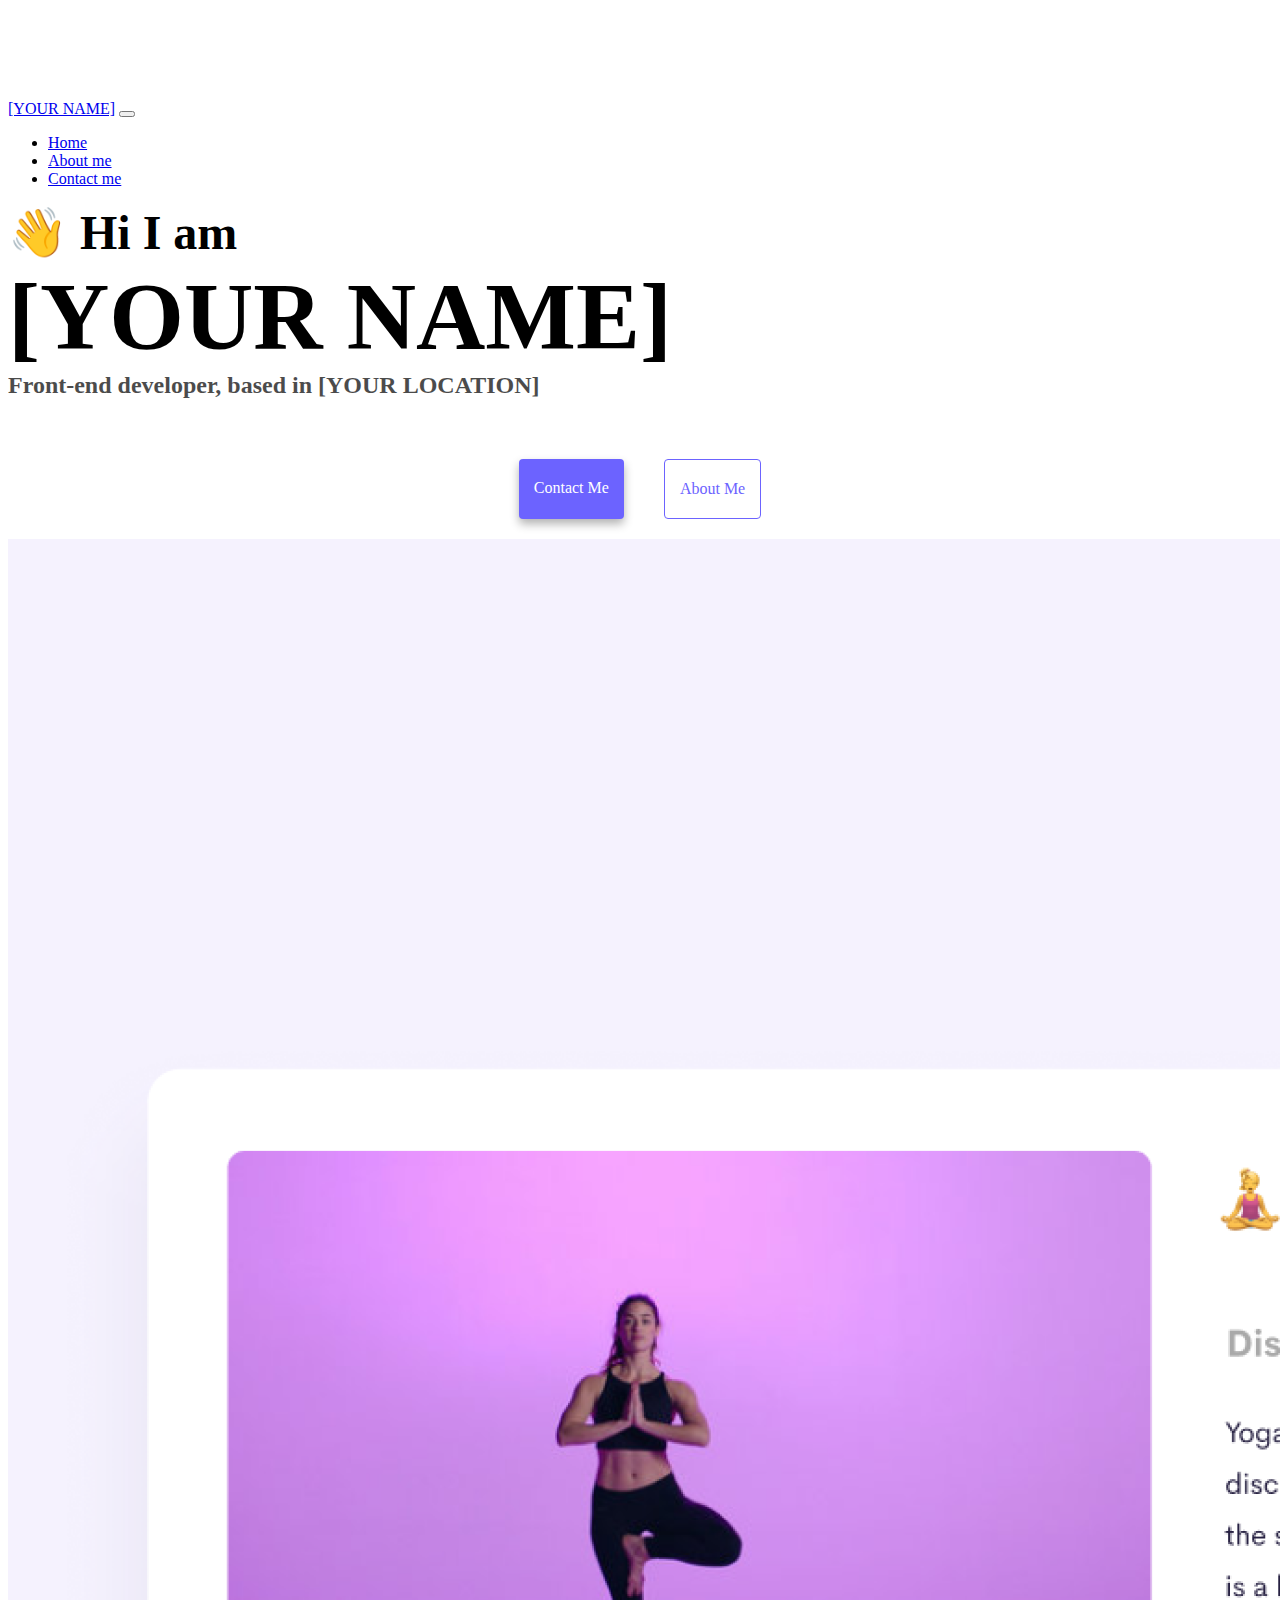
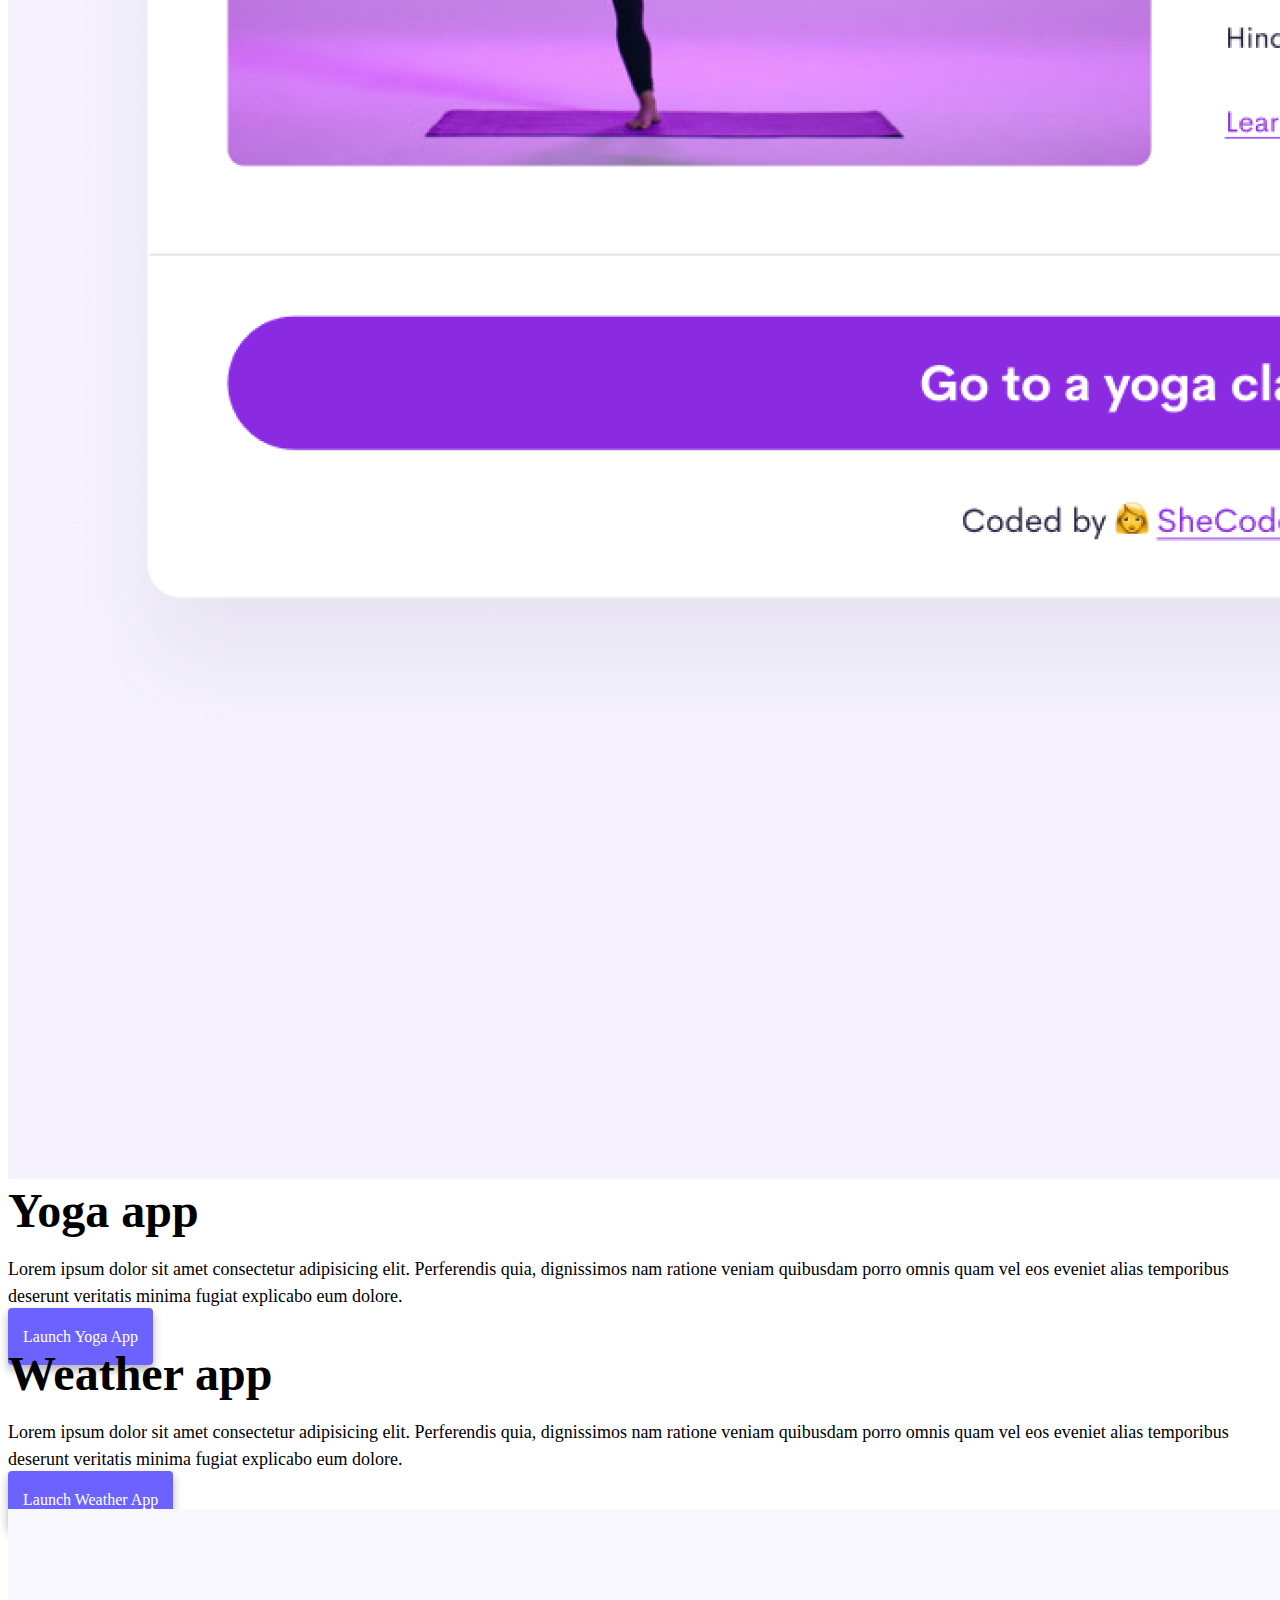
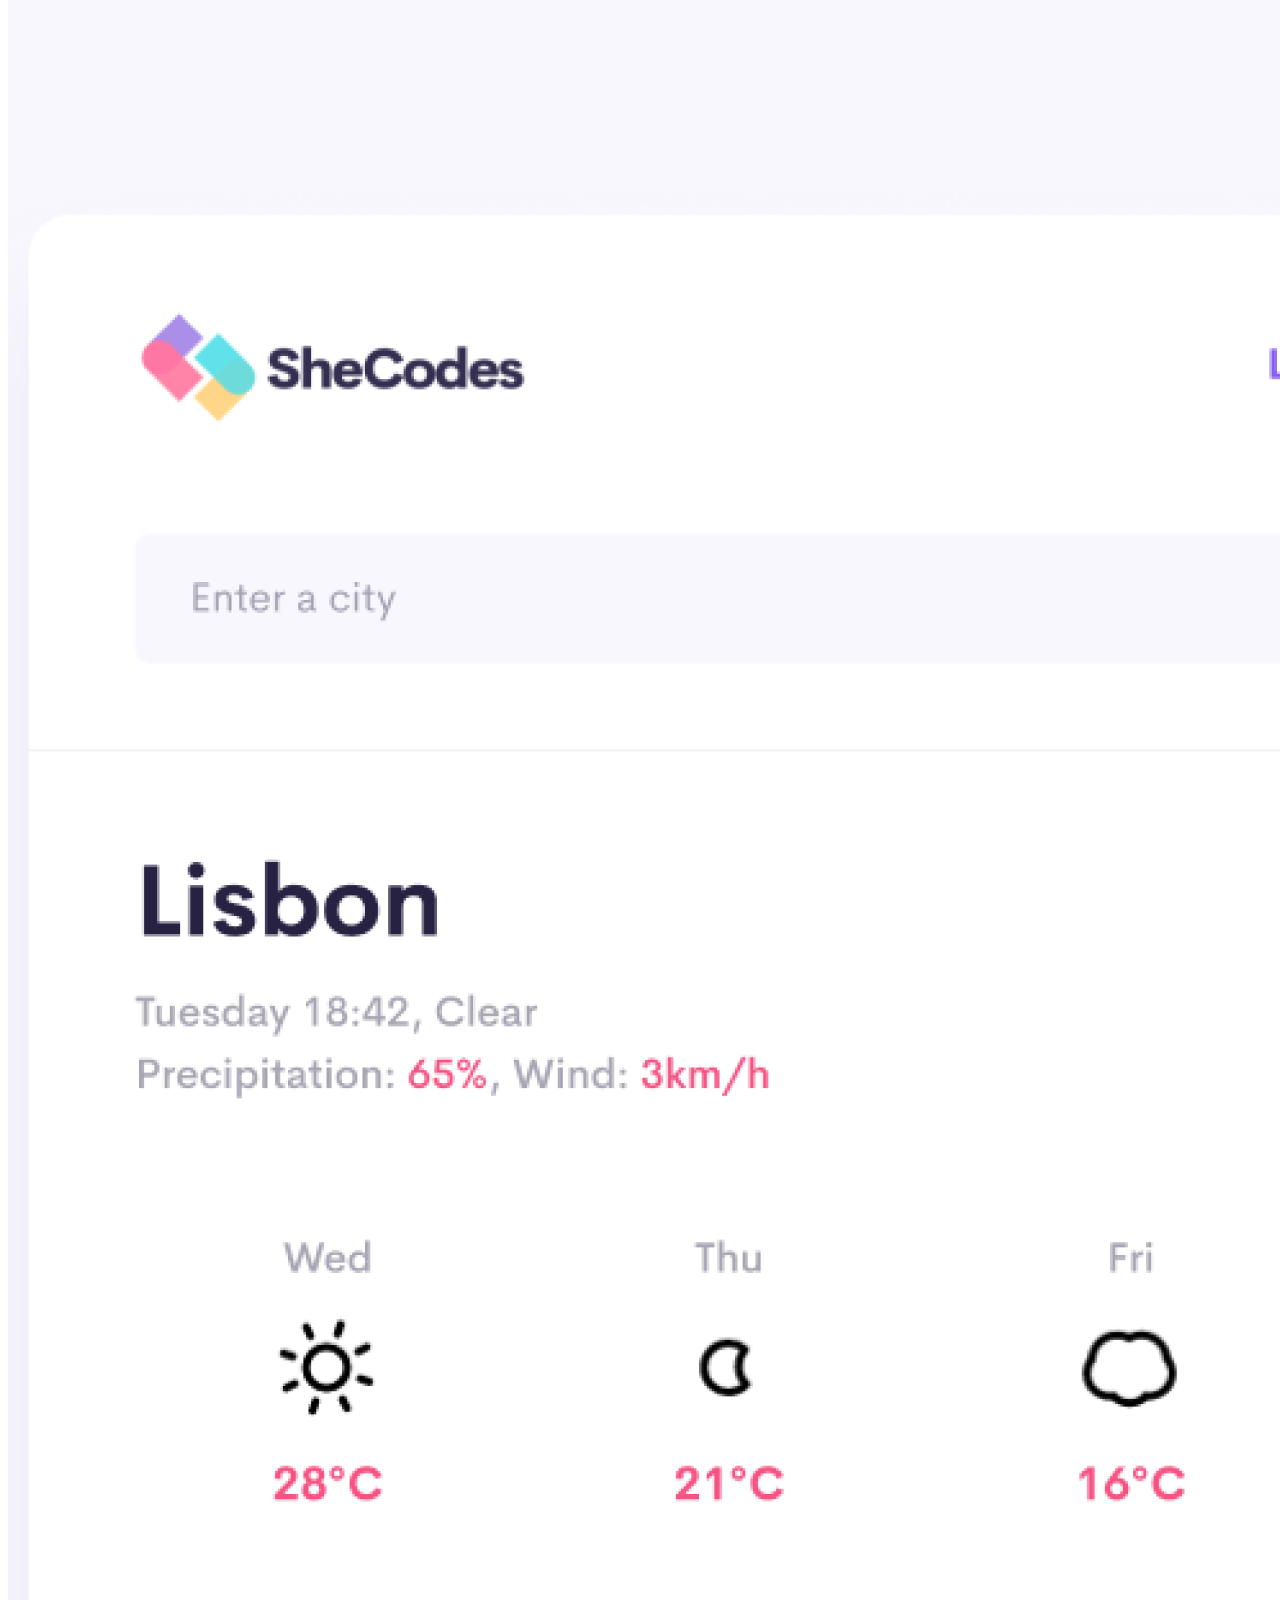
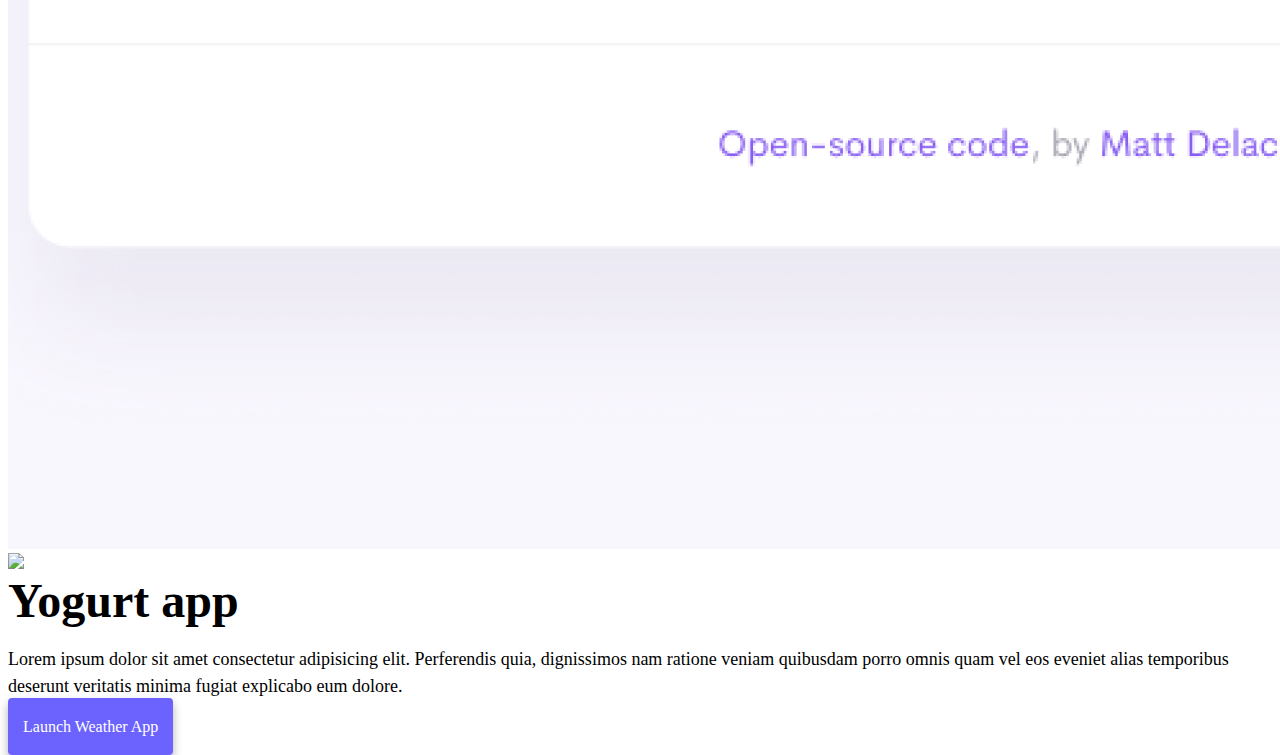
==== index.html @ 01aafa80 "Built base of project in VS Code" ====
<!DOCTYPE html>
<html lang="en">
  <head>
    <meta charset="UTF-8" />
    <meta http-equiv="X-UA-Compatible" content="IE=edge" />
    <meta name="viewport" content="width=device-width, initial-scale=1.0" />
    <title>[YOUR NAME]</title>
    <link
      href="https://cdn.jsdelivr.net/npm/bootstrap@5.0.0-beta2/dist/css/bootstrap.min.css"
      rel="stylesheet"
      integrity="sha384-BmbxuPwQa2lc/FVzBcNJ7UAyJxM6wuqIj61tLrc4wSX0szH/Ev+nYRRuWlolflfl"
      crossorigin="anonymous"
    />
    <script
      src="https://cdn.jsdelivr.net/npm/bootstrap@5.0.0-beta2/dist/js/bootstrap.bundle.min.js"
      integrity="sha384-b5kHyXgcpbZJO/tY9Ul7kGkf1S0CWuKcCD38l8YkeH8z8QjE0GmW1gYU5S9FOnJ0"
      crossorigin="anonymous"
    ></script>
    <link rel="stylesheet" href="style.css" />
  </head>
  <body>
    <nav class="navbar navbar-expand-lg navbar-light bg-light fixed-top">
      <div class="container">
        <a class="navbar-brand" href="index.html">[YOUR NAME]</a>
        <button
          class="navbar-toggler"
          type="button"
          data-bs-toggle="collapse"
          data-bs-target="#navbarNav"
          aria-controls="navbarNav"
          aria-expanded="false"
          aria-label="Toggle navigation"
        >
          <span class="navbar-toggler-icon"></span>
        </button>
        <div class="collapse navbar-collapse" id="navbarNav">
          <ul class="navbar-nav">
            <li class="nav-item">
              <a class="nav-link active" aria-current="page" href="index.html"
                >Home</a
              >
            </li>
            <li class="nav-item">
              <a class="nav-link" href="about.html">About me</a>
            </li>
            <li class="nav-item">
              <a class="nav-link" href="about.html#contact">Contact me</a>
            </li>
          </ul>
        </div>
      </div>
    </nav>
    <h2 class="text-center">👋 Hi I am</h2>
    <h1 class="text-center">[YOUR NAME]</h1>
    <h3 class="text-center">Front-end developer, based in [YOUR LOCATION]</h3>
    <div class="navigation-links mb-5">
      <a href="about.html#contact" class="primary-link">Contact me</a>
      <a href="about.html" class="secondary-link">About me</a>
    </div>
    <div class="container">
      <div class="row">
        <div class="col-6">
          <img src="images/yoga.png" class="img-fluid rounded" />
        </div>
        <div class="col-6">
          <h2 class="mb-3">Yoga app</h2>
          <p>
            Lorem ipsum dolor sit amet consectetur adipisicing elit. Perferendis
            quia, dignissimos nam ratione veniam quibusdam porro omnis quam vel
            eos eveniet alias temporibus deserunt veritatis minima fugiat
            explicabo eum dolore.
          </p>
          <div class="mt-5">
            <a href="#" class="primary-link">Launch Yoga App</a>
          </div>
        </div>
      </div>
      <div class="row mt-5">
        <div class="col-6">
          <h2 class="mb-3">Weather app</h2>
          <p>
            Lorem ipsum dolor sit amet consectetur adipisicing elit. Perferendis
            quia, dignissimos nam ratione veniam quibusdam porro omnis quam vel
            eos eveniet alias temporibus deserunt veritatis minima fugiat
            explicabo eum dolore.
          </p>
          <div class="mt-5">
            <a href="#" class="primary-link">Launch Weather App</a>
          </div>
        </div>
        <div class="col-6">
          <img src="images/weather.png" class="img-fluid rounded" />
        </div>
      </div>
      <div class="row mt-5">
        <div class="col-6">
          <img src="images/yogurt.png" class="img-fluid rounded" />
        </div>
        <div class="col-6">
          <h2 class="mb-3">Yogurt app</h2>
          <p>
            Lorem ipsum dolor sit amet consectetur adipisicing elit. Perferendis
            quia, dignissimos nam ratione veniam quibusdam porro omnis quam vel
            eos eveniet alias temporibus deserunt veritatis minima fugiat
            explicabo eum dolore.
          </p>
          <div class="mt-5">
            <a href="#" class="primary-link">Launch Weather App</a>
          </div>
        </div>
      </div>
    </div>
  </body>
</html>
---- style.css ----
:root {
  --primary-color: #6c63ff;
  --secondary-color: #f5f2fe;
  --box-shadow: 0 5px 10px rgba(0, 0, 0, 0.3);
}

body {
  margin-top: 100px;
}

h1,
h2,
h3 {
  margin: 0;
}

h1 {
  font-size: 96px;
}

h2 {
  font-size: 48px;
}

h3 {
  font-size: 24px;
  opacity: 0.7;
}

p {
  font-size: 18px;
  line-height: 1.5;
}

.navigation-links {
  display: flex;
  margin-top: 40px;
  justify-content: center;
}

.navigation-links a {
  margin: 20px;
}

.primary-link {
  border-radius: 4px;
  padding: 20px 15px;
  text-decoration: none;
  text-transform: capitalize;
  background: var(--primary-color);
  box-shadow: var(--box-shadow);
  color: white;
}

.secondary-link {
  border-radius: 4px;
  padding: 20px 15px;
  text-decoration: none;
  text-transform: capitalize;
  color: var(--primary-color);
  border: 1px solid var(--primary-color);
}

.homepage-link {
  color: var(--primary-color);
  text-align: center;
  display: block;
}

.about-paragraphs {
  margin: 30px 0;
}

.about-paragraphs p {
  margin: 10px;
}

.email-link {
  display: flex;
  justify-content: center;
  color: var(--primary-color);
  font-size: 28px;
  text-decoration: none;
}

.email-link:hover {
  text-decoration: underline;
}
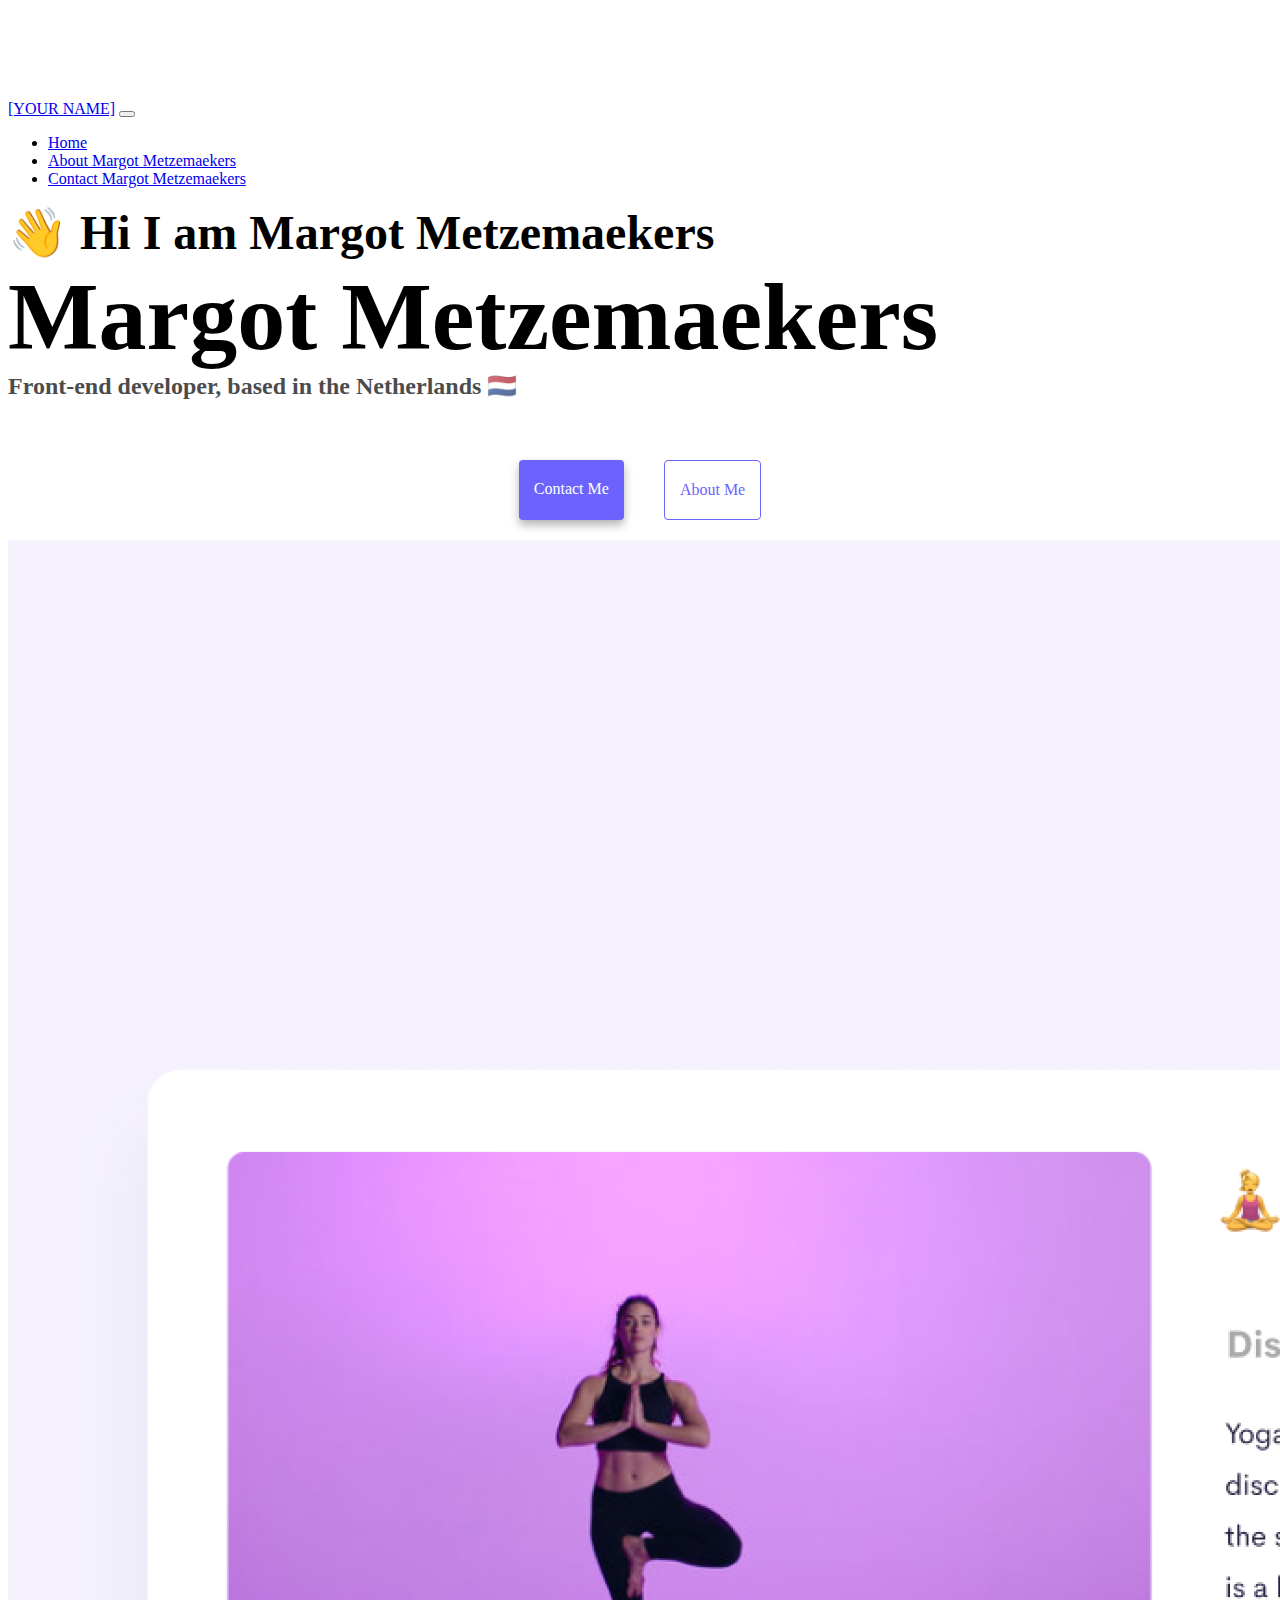
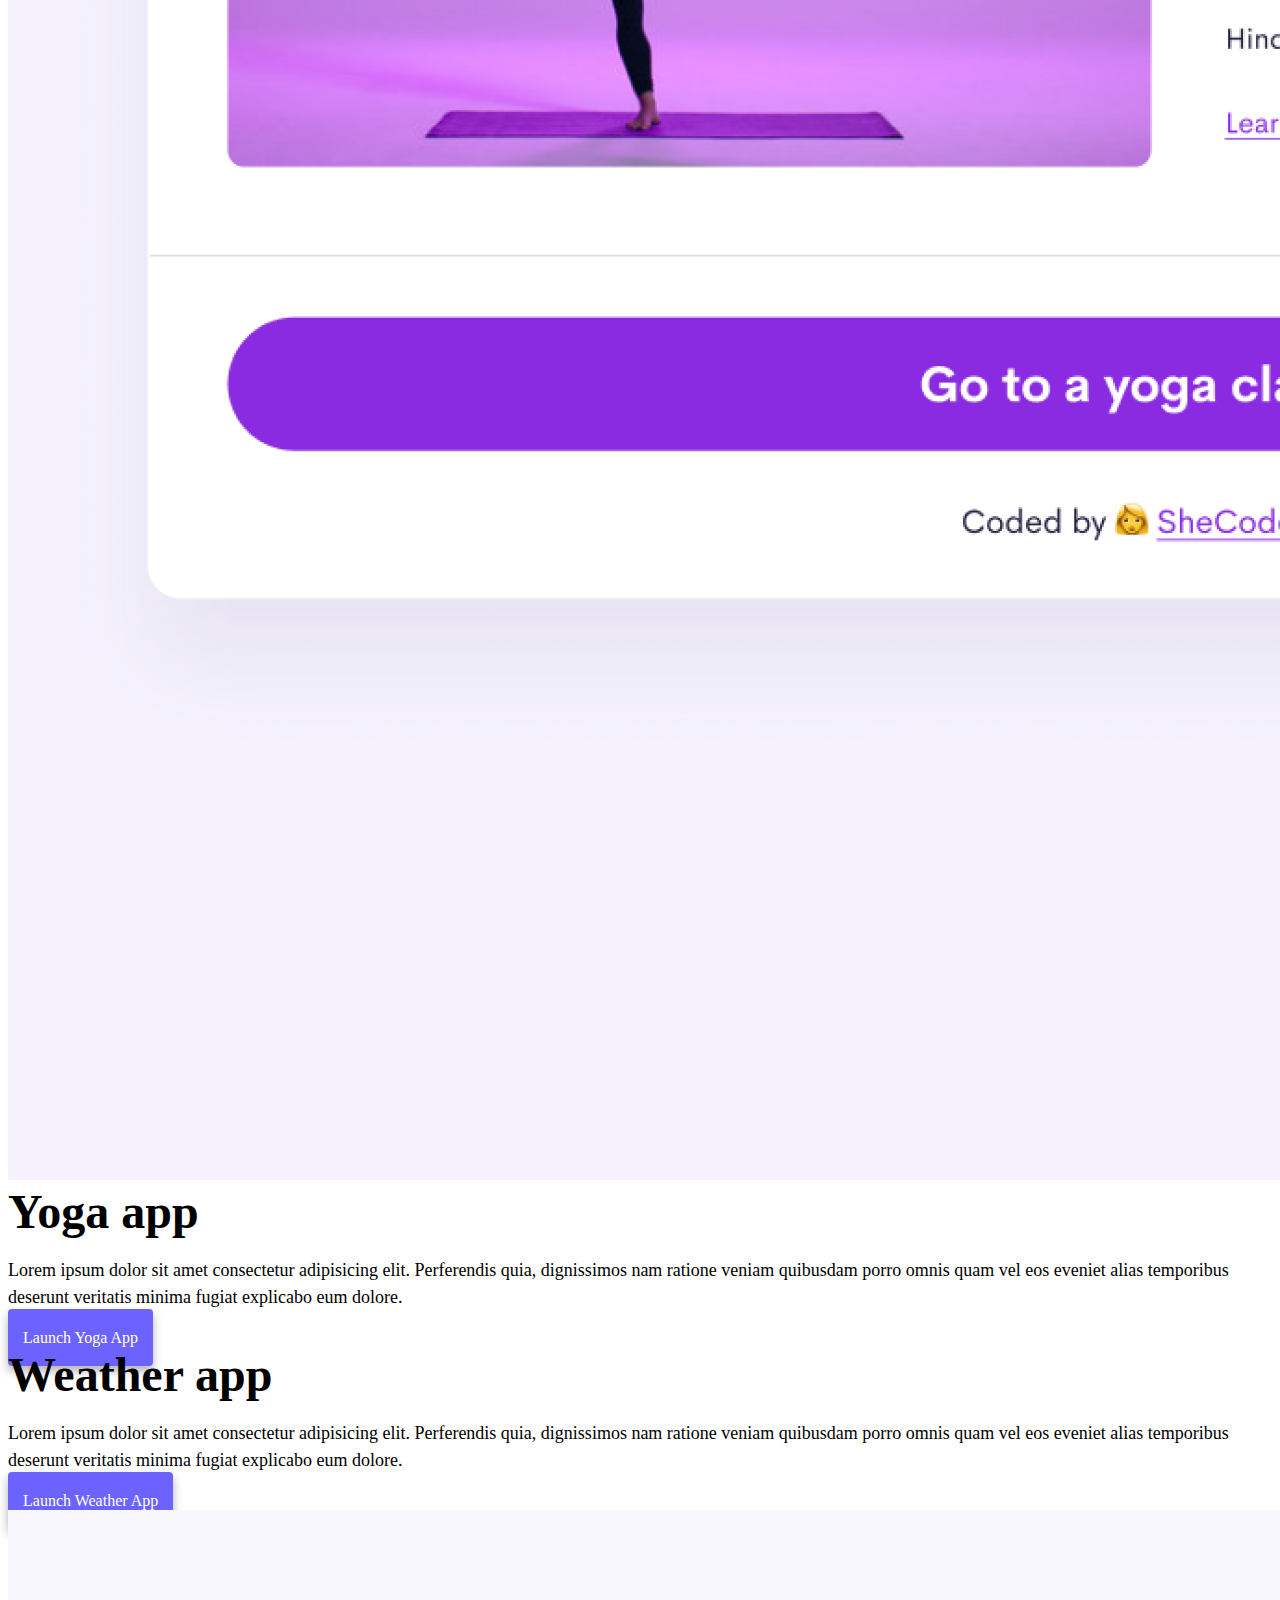
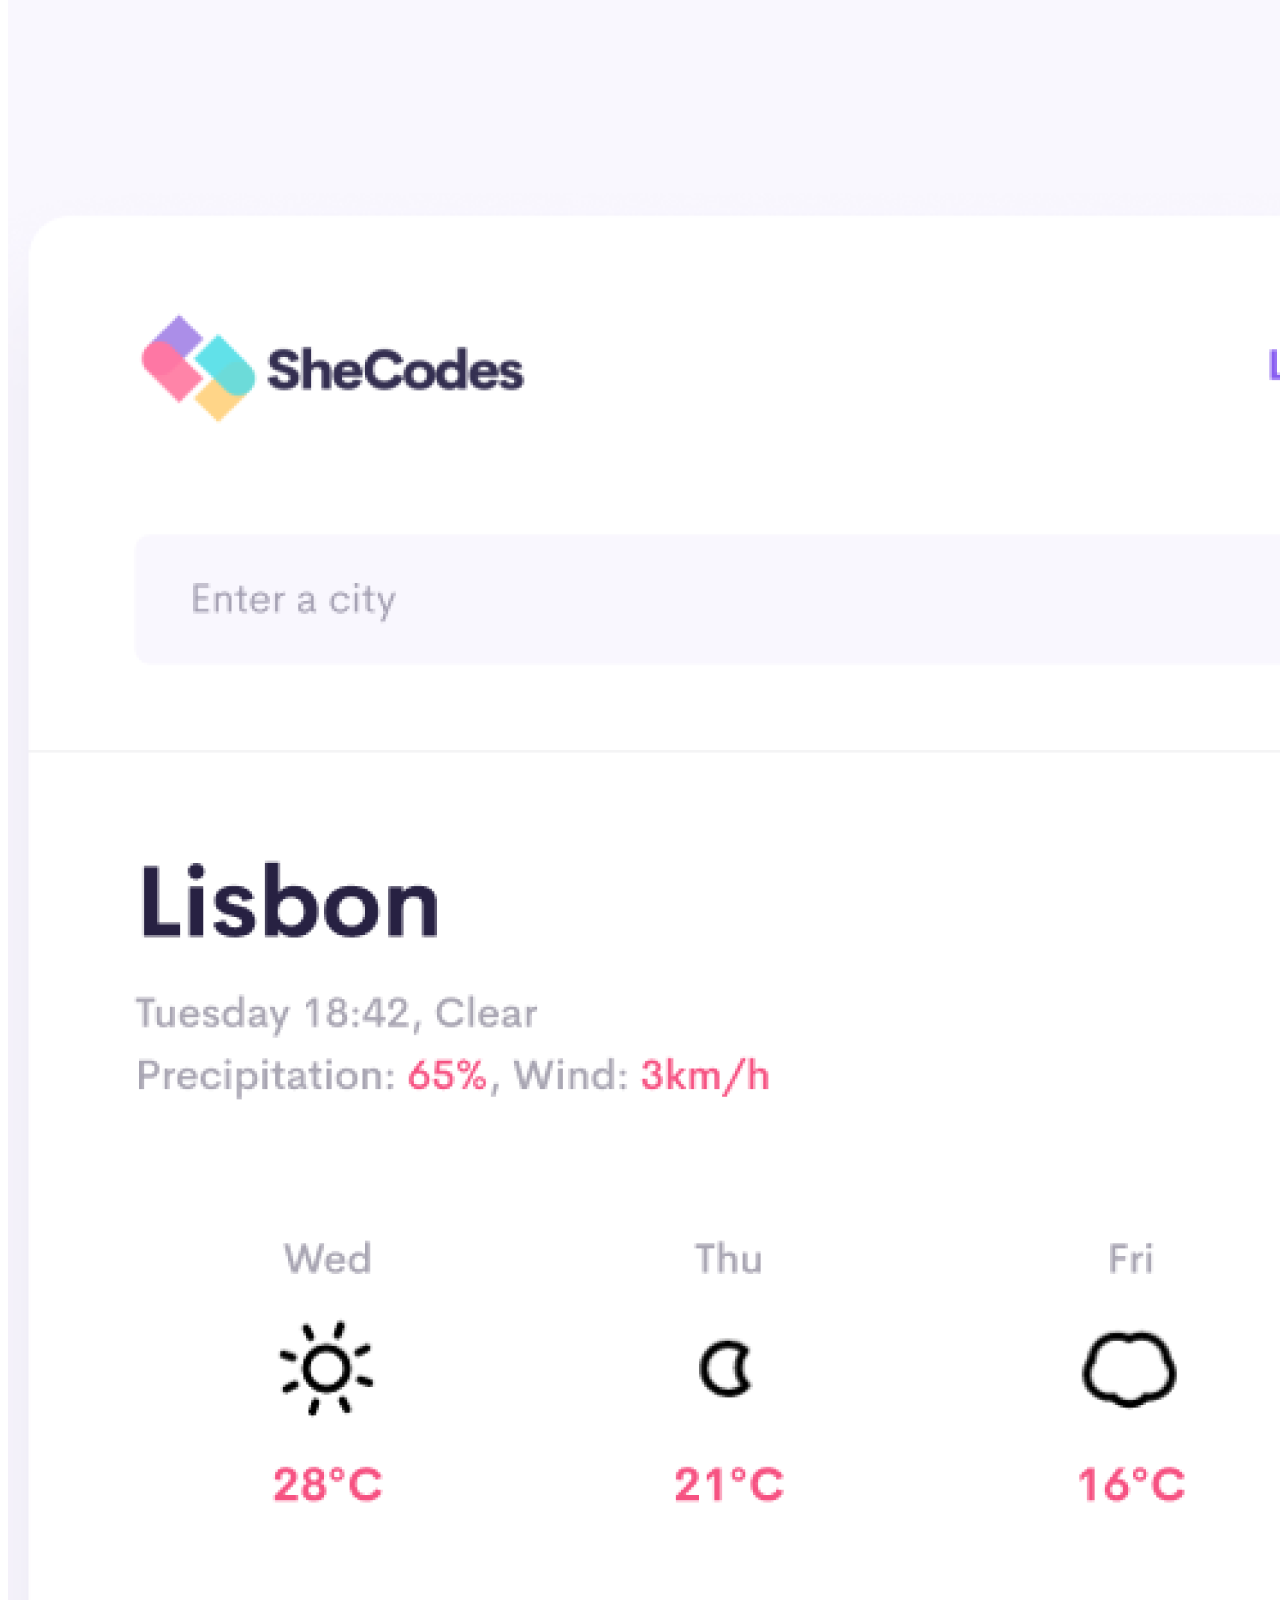
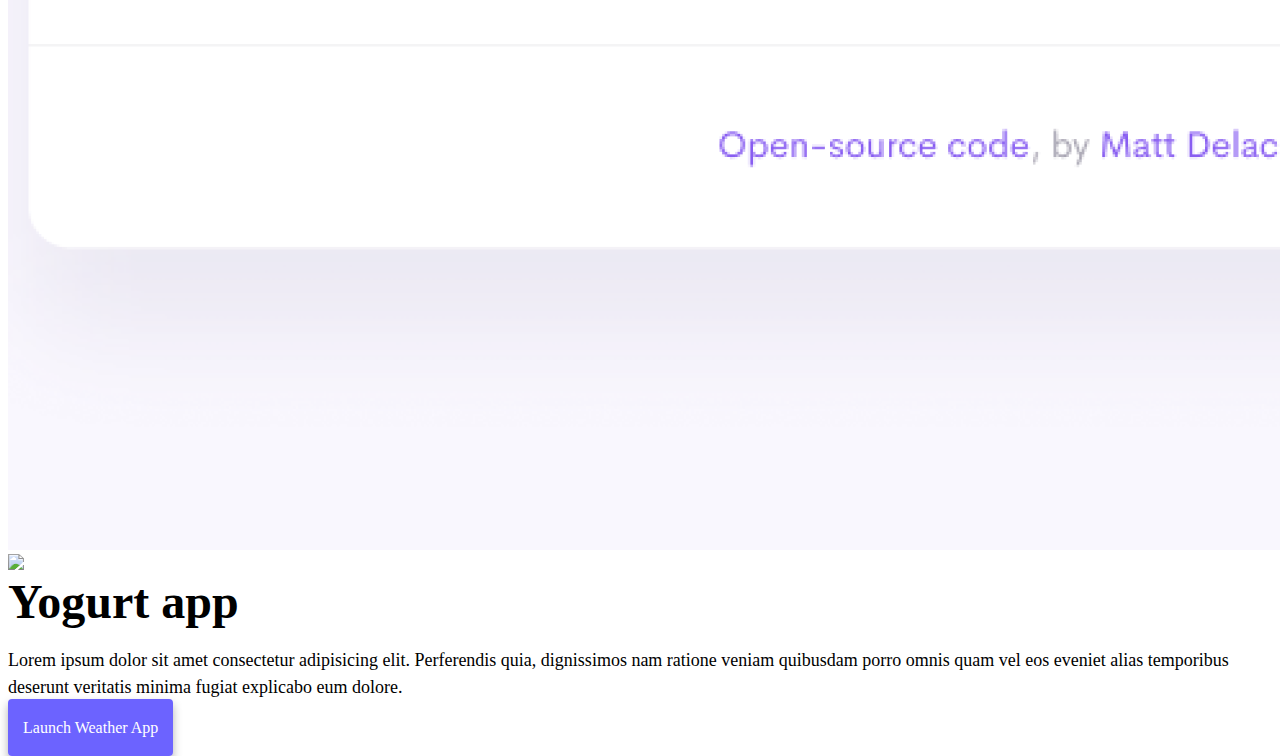
==== commit 838752a6: "Added name" ====
--- a/index.html
+++ b/index.html
@@ -41,18 +41,24 @@
               >
             </li>
             <li class="nav-item">
-              <a class="nav-link" href="about.html">About me</a>
+              <a class="nav-link" href="/about.html"
+                >About Margot Metzemaekers</a
+              >
             </li>
             <li class="nav-item">
-              <a class="nav-link" href="about.html#contact">Contact me</a>
+              <a class="nav-link" href="/about.html#contact"
+                >Contact Margot Metzemaekers</a
+              >
             </li>
           </ul>
         </div>
       </div>
     </nav>
-    <h2 class="text-center">👋 Hi I am</h2>
-    <h1 class="text-center">[YOUR NAME]</h1>
-    <h3 class="text-center">Front-end developer, based in [YOUR LOCATION]</h3>
+    <h2 class="text-center">👋 Hi I am Margot Metzemaekers</h2>
+    <h1 class="text-center">Margot Metzemaekers</h1>
+    <h3 class="text-center">
+      Front-end developer, based in the Netherlands 🇳🇱
+    </h3>
     <div class="navigation-links mb-5">
       <a href="about.html#contact" class="primary-link">Contact me</a>
       <a href="about.html" class="secondary-link">About me</a>
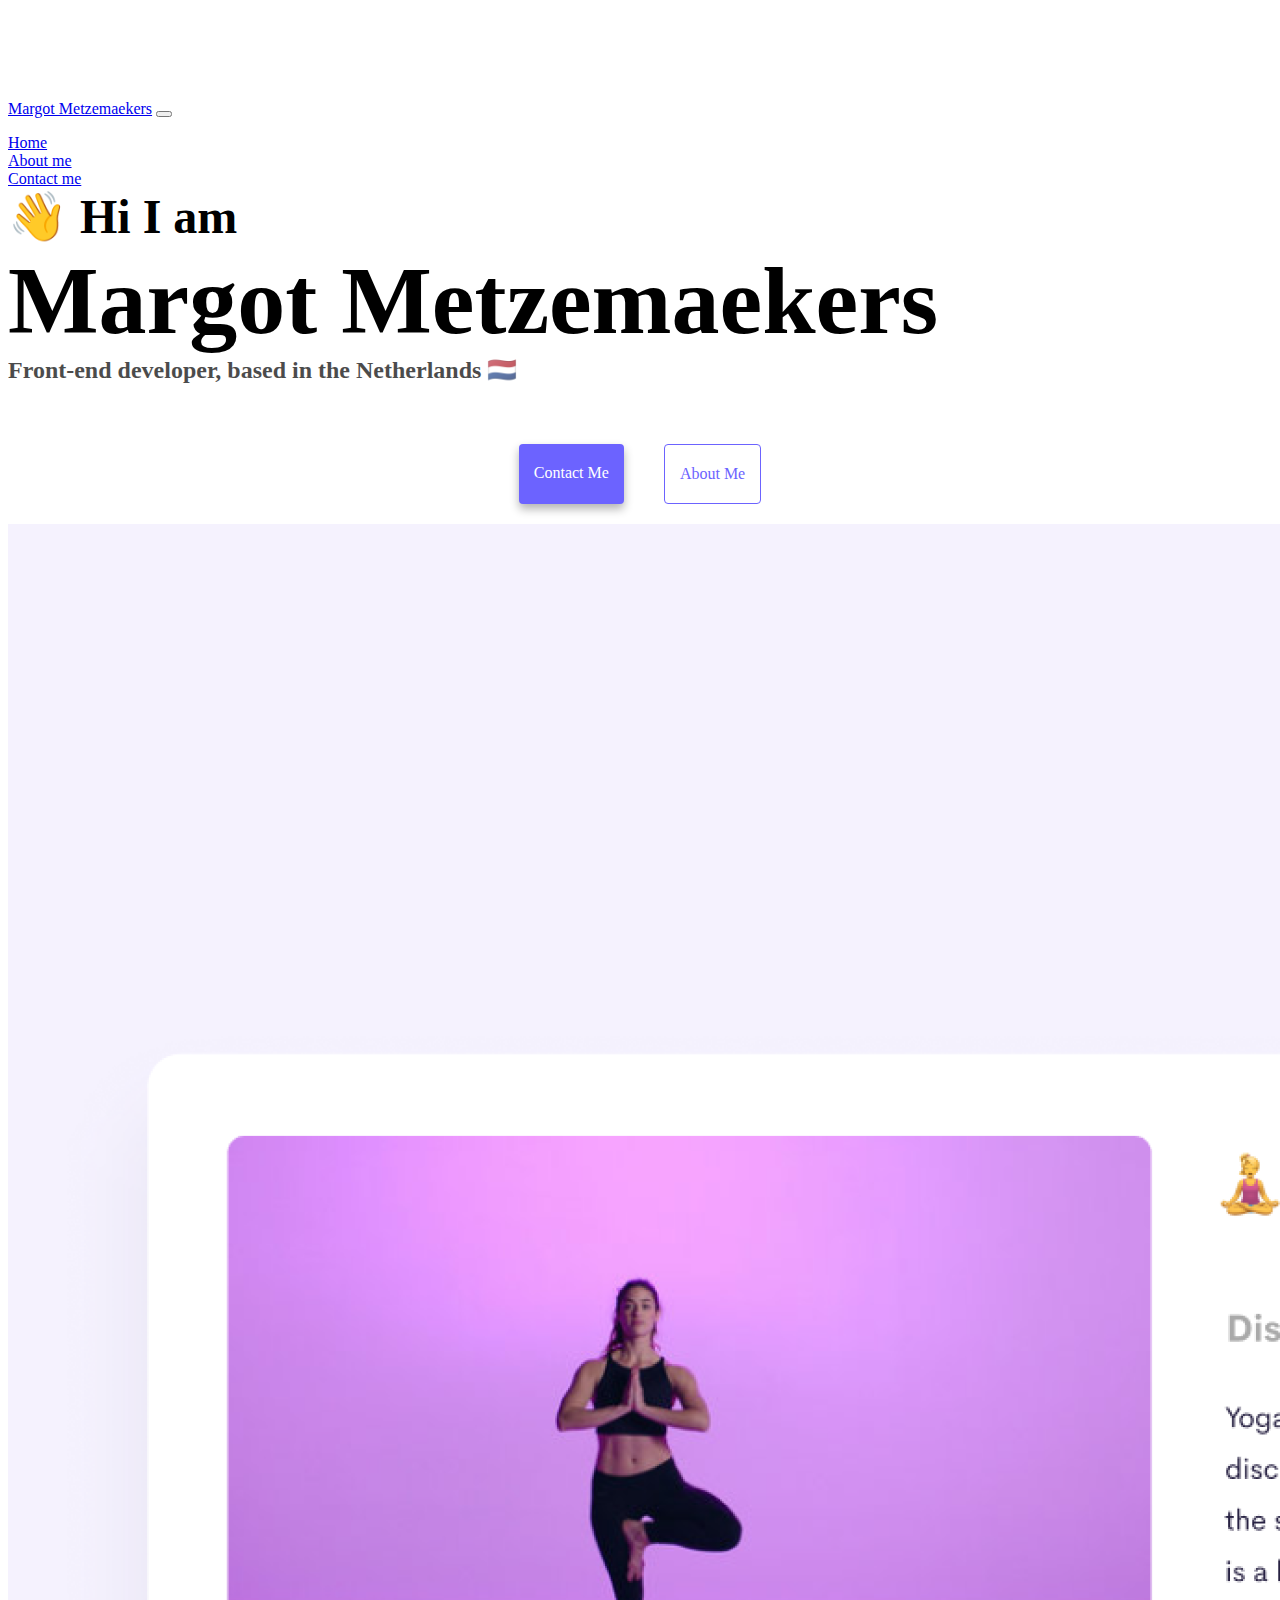
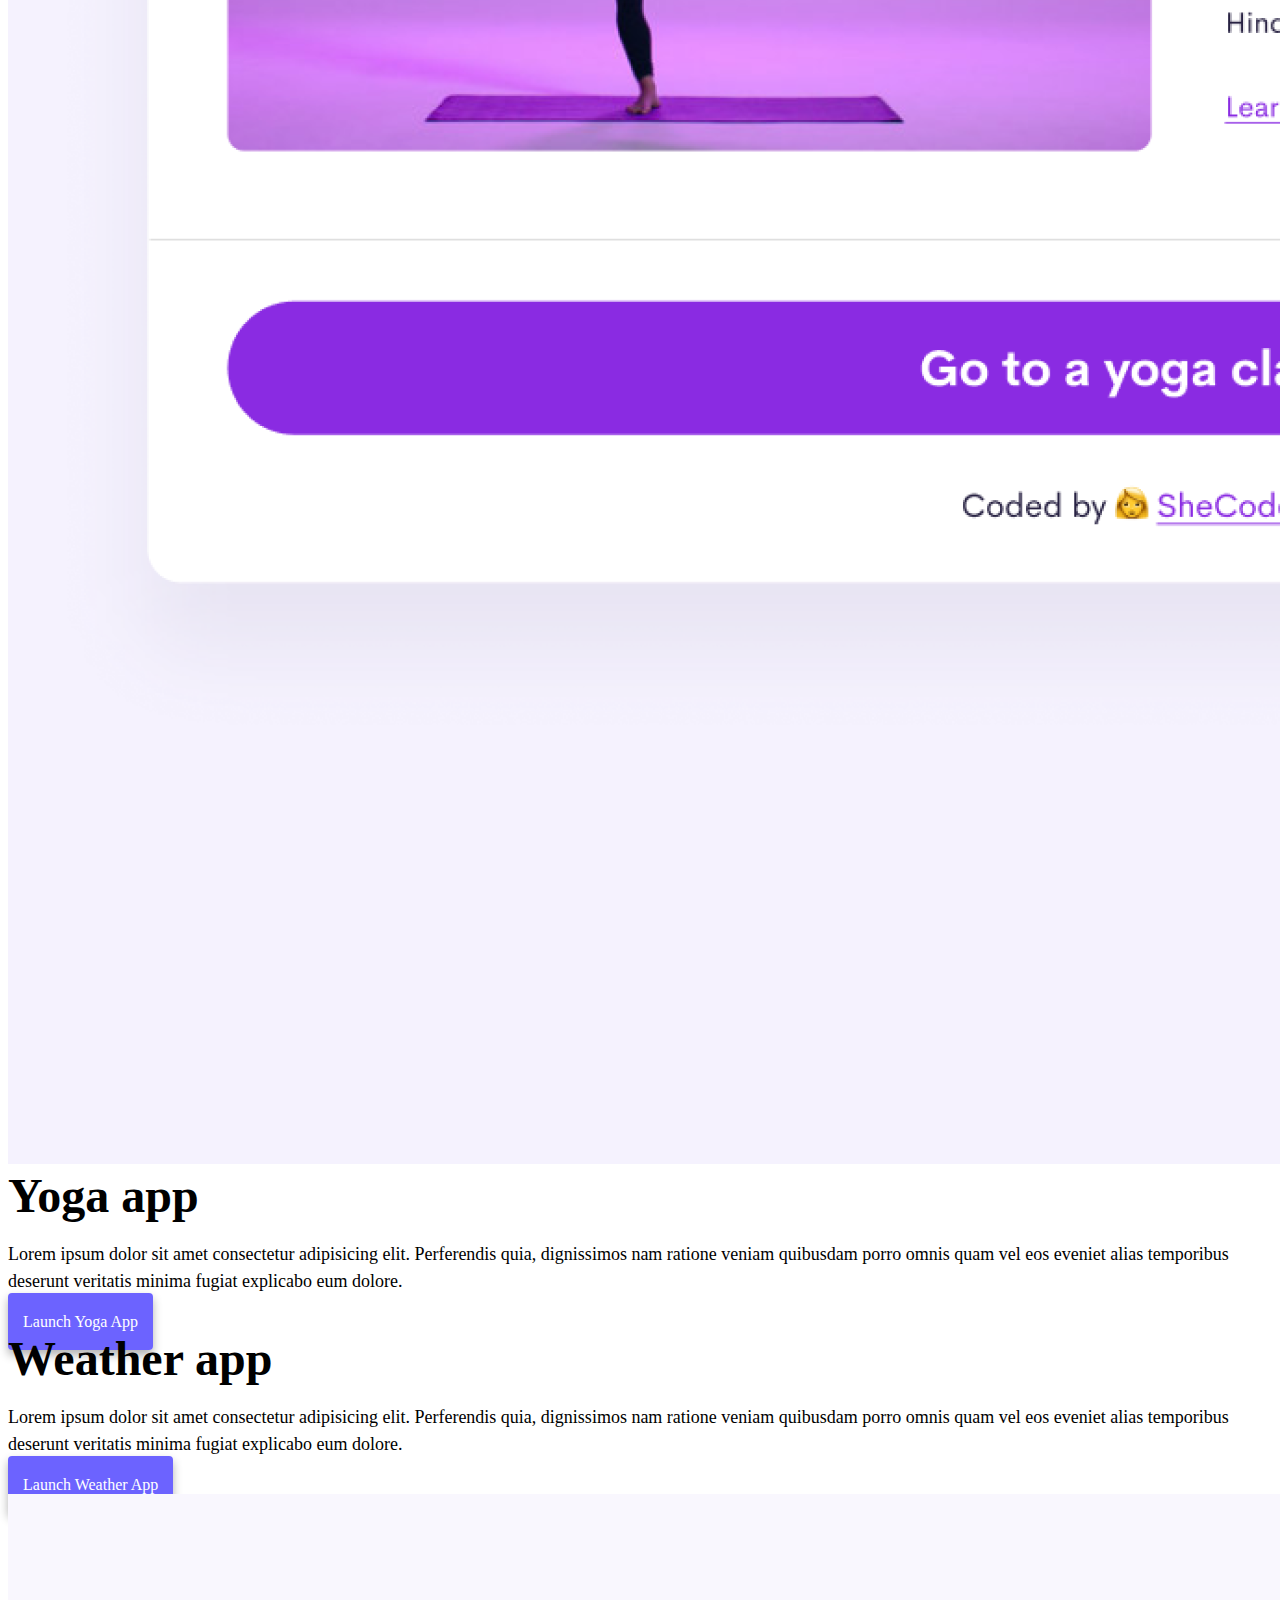
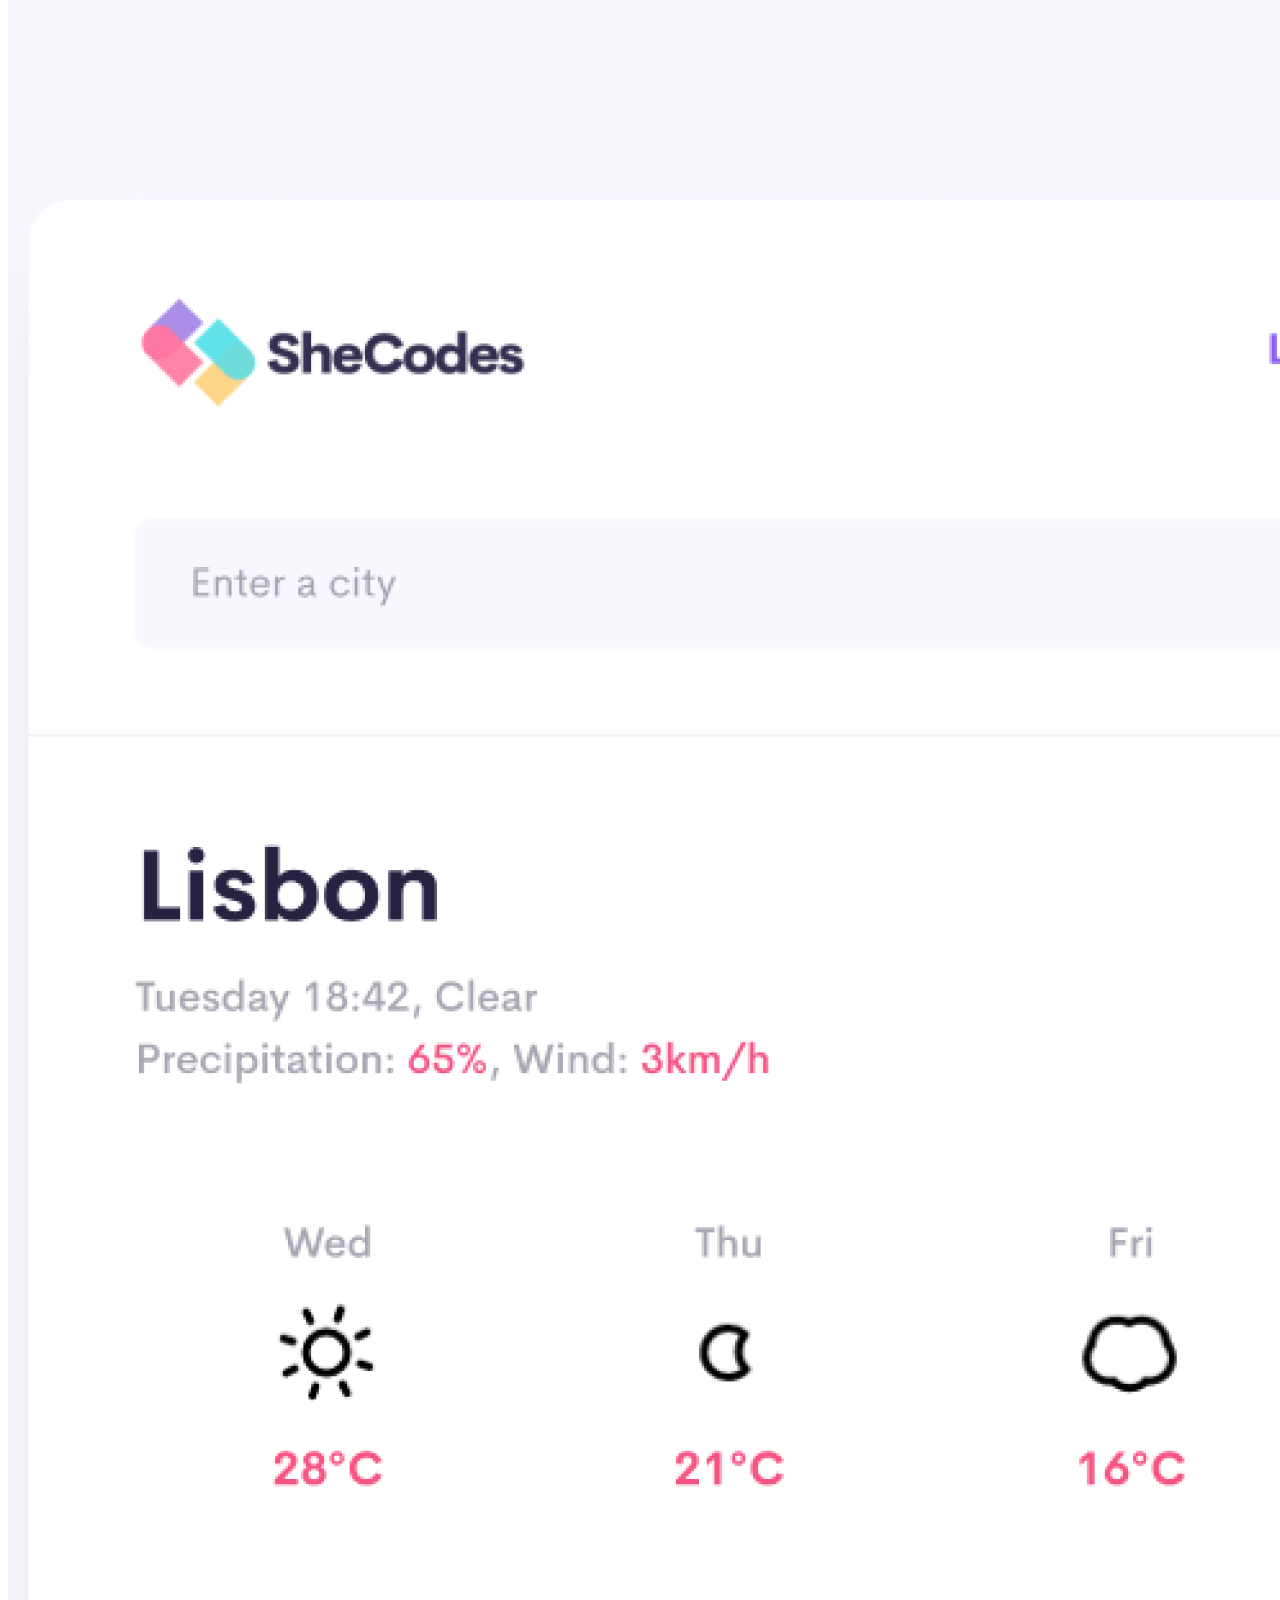
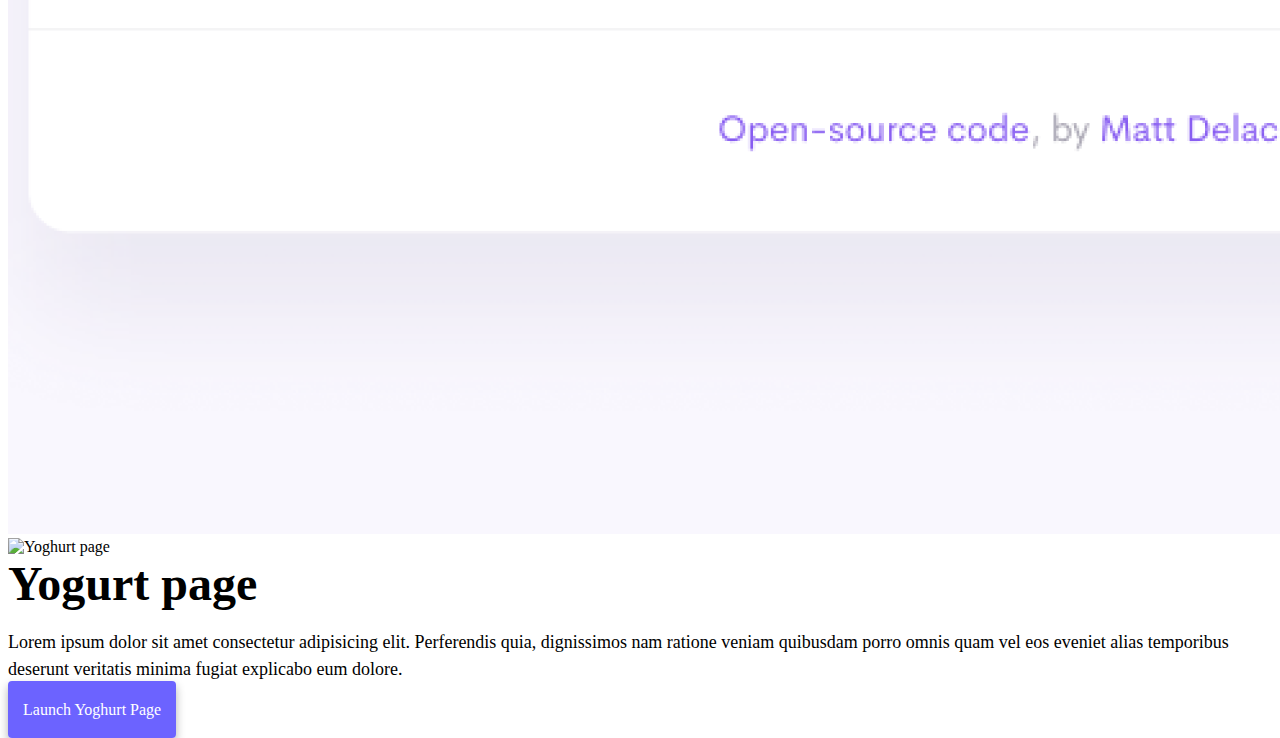
==== commit 5f36296e: "Edited page" ====
--- a/index.html
+++ b/index.html
@@ -4,7 +4,7 @@
     <meta charset="UTF-8" />
     <meta http-equiv="X-UA-Compatible" content="IE=edge" />
     <meta name="viewport" content="width=device-width, initial-scale=1.0" />
-    <title>[YOUR NAME]</title>
+    <title>Front-end developer - Margot Metzemaekers</title>
     <link
       href="https://cdn.jsdelivr.net/npm/bootstrap@5.0.0-beta2/dist/css/bootstrap.min.css"
       rel="stylesheet"
@@ -21,7 +21,7 @@
   <body>
     <nav class="navbar navbar-expand-lg navbar-light bg-light fixed-top">
       <div class="container">
-        <a class="navbar-brand" href="index.html">[YOUR NAME]</a>
+        <a class="navbar-brand" href="index.html">Margot Metzemaekers</a>
         <button
           class="navbar-toggler"
           type="button"
@@ -36,39 +36,63 @@
         <div class="collapse navbar-collapse" id="navbarNav">
           <ul class="navbar-nav">
             <li class="nav-item">
-              <a class="nav-link active" aria-current="page" href="index.html"
+              <a
+                class="nav-link active"
+                aria-current="page"
+                href="/"
+                title="Homepage"
                 >Home</a
               >
             </li>
             <li class="nav-item">
-              <a class="nav-link" href="/about.html"
-                >About Margot Metzemaekers</a
+              <a
+                class="nav-link"
+                href="/about.html"
+                title="About Margot Metzemaekers"
+                >About me</a
               >
             </li>
             <li class="nav-item">
-              <a class="nav-link" href="/about.html#contact"
-                >Contact Margot Metzemaekers</a
+              <a
+                class="nav-link"
+                href="/about.html#contact"
+                title="Contact Margot Metzemaekers"
+                >Contact me</a
               >
             </li>
           </ul>
         </div>
       </div>
     </nav>
-    <h2 class="text-center">👋 Hi I am Margot Metzemaekers</h2>
+    <h2 class="text-center">👋 Hi I am</h2>
     <h1 class="text-center">Margot Metzemaekers</h1>
     <h3 class="text-center">
       Front-end developer, based in the Netherlands 🇳🇱
     </h3>
     <div class="navigation-links mb-5">
-      <a href="about.html#contact" class="primary-link">Contact me</a>
-      <a href="about.html" class="secondary-link">About me</a>
+      <a
+        href="/about.html#contact"
+        class="primary-link"
+        title="Contact Margot Metzemaekers"
+        >Contact me</a
+      >
+      <a
+        href="/about.html"
+        class="secondary-link"
+        title="About Margot Metzemaekers"
+        >About me</a
+      >
     </div>
     <div class="container">
       <div class="row">
-        <div class="col-6">
-          <img src="images/yoga.png" class="img-fluid rounded" />
+        <div class="col-sm-6">
+          <img
+            src="/images/yoga.png"
+            alt="Yoga app"
+            class="img-fluid rounded d-none d-sm-block"
+          />
         </div>
-        <div class="col-6">
+        <div class="col-sm-6">
           <h2 class="mb-3">Yoga app</h2>
           <p>
             Lorem ipsum dolor sit amet consectetur adipisicing elit. Perferendis
@@ -82,7 +106,7 @@
         </div>
       </div>
       <div class="row mt-5">
-        <div class="col-6">
+        <div class="col-sm-6">
           <h2 class="mb-3">Weather app</h2>
           <p>
             Lorem ipsum dolor sit amet consectetur adipisicing elit. Perferendis
@@ -91,19 +115,29 @@
             explicabo eum dolore.
           </p>
           <div class="mt-5">
-            <a href="#" class="primary-link">Launch Weather App</a>
+            <a href="#" class="primary-link" title="Weather app"
+              >Launch Weather App</a
+            >
           </div>
         </div>
-        <div class="col-6">
-          <img src="images/weather.png" class="img-fluid rounded" />
+        <div class="col-sm-6">
+          <img
+            src="/images/weather.png"
+            alt="Weather app"
+            class="img-fluid rounded d-none d-sm-block"
+          />
         </div>
       </div>
       <div class="row mt-5">
-        <div class="col-6">
-          <img src="images/yogurt.png" class="img-fluid rounded" />
+        <div class="col-sm-6">
+          <img
+            src="/images/yogurt.png"
+            alt="Yoghurt page"
+            class="img-fluid rounded d-none d-sm-block"
+          />
         </div>
-        <div class="col-6">
-          <h2 class="mb-3">Yogurt app</h2>
+        <div class="col-sm-6">
+          <h2 class="mb-3">Yogurt page</h2>
           <p>
             Lorem ipsum dolor sit amet consectetur adipisicing elit. Perferendis
             quia, dignissimos nam ratione veniam quibusdam porro omnis quam vel
@@ -111,7 +145,9 @@
             explicabo eum dolore.
           </p>
           <div class="mt-5">
-            <a href="#" class="primary-link">Launch Weather App</a>
+            <a href="#" title="Yoghurt page" class="primary-link"
+              >Launch Yoghurt page</a
+            >
           </div>
         </div>
       </div>
--- a/style.css
+++ b/style.css
@@ -41,7 +41,13 @@
 .navigation-links a {
   margin: 20px;
 }
-
+.navbar-nav {
+  display: flex;
+  flex-direction: column;
+  padding-left: 0%;
+  margin-bottom: 0;
+  list-style: none;
+}
 .primary-link {
   border-radius: 4px;
   padding: 20px 15px;
@@ -86,3 +92,8 @@
 .email-link:hover {
   text-decoration: underline;
 }
+
+.row {
+  display: flex;
+  flex-wrap: wrap;
+}
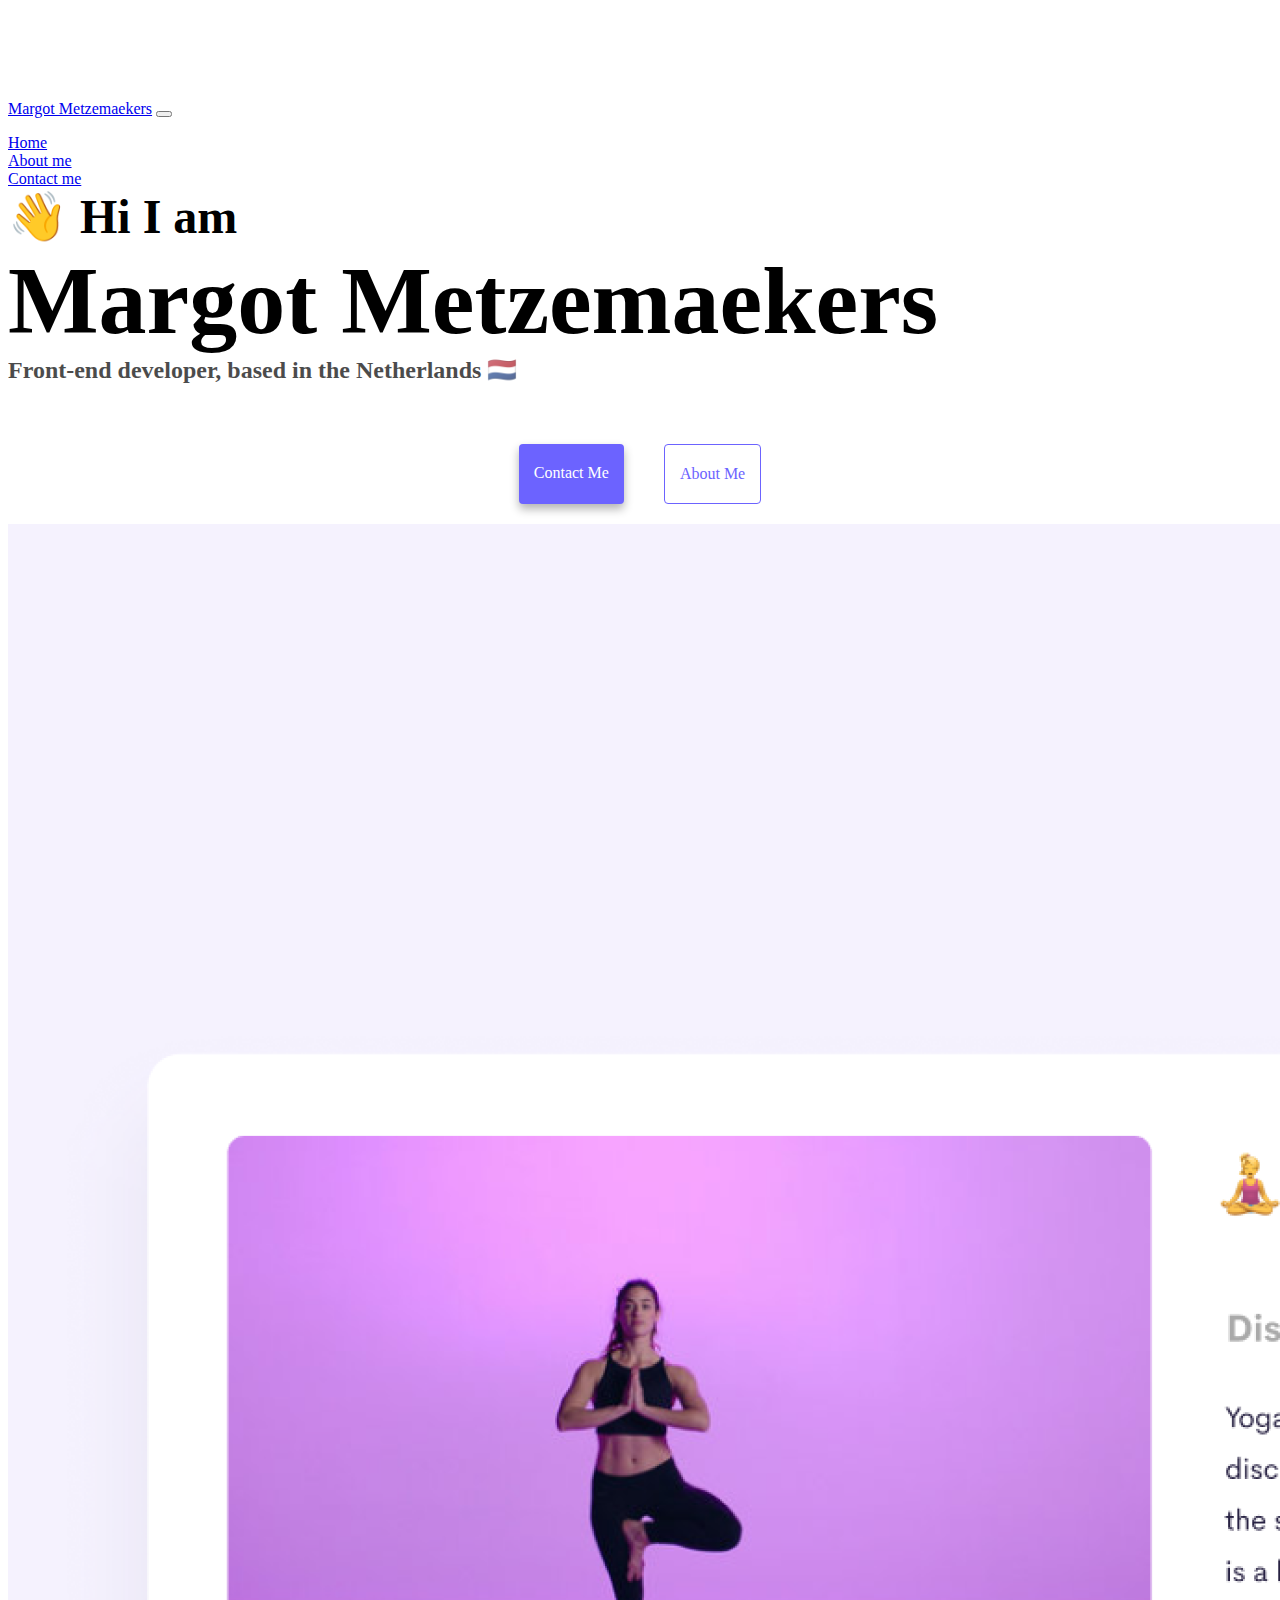
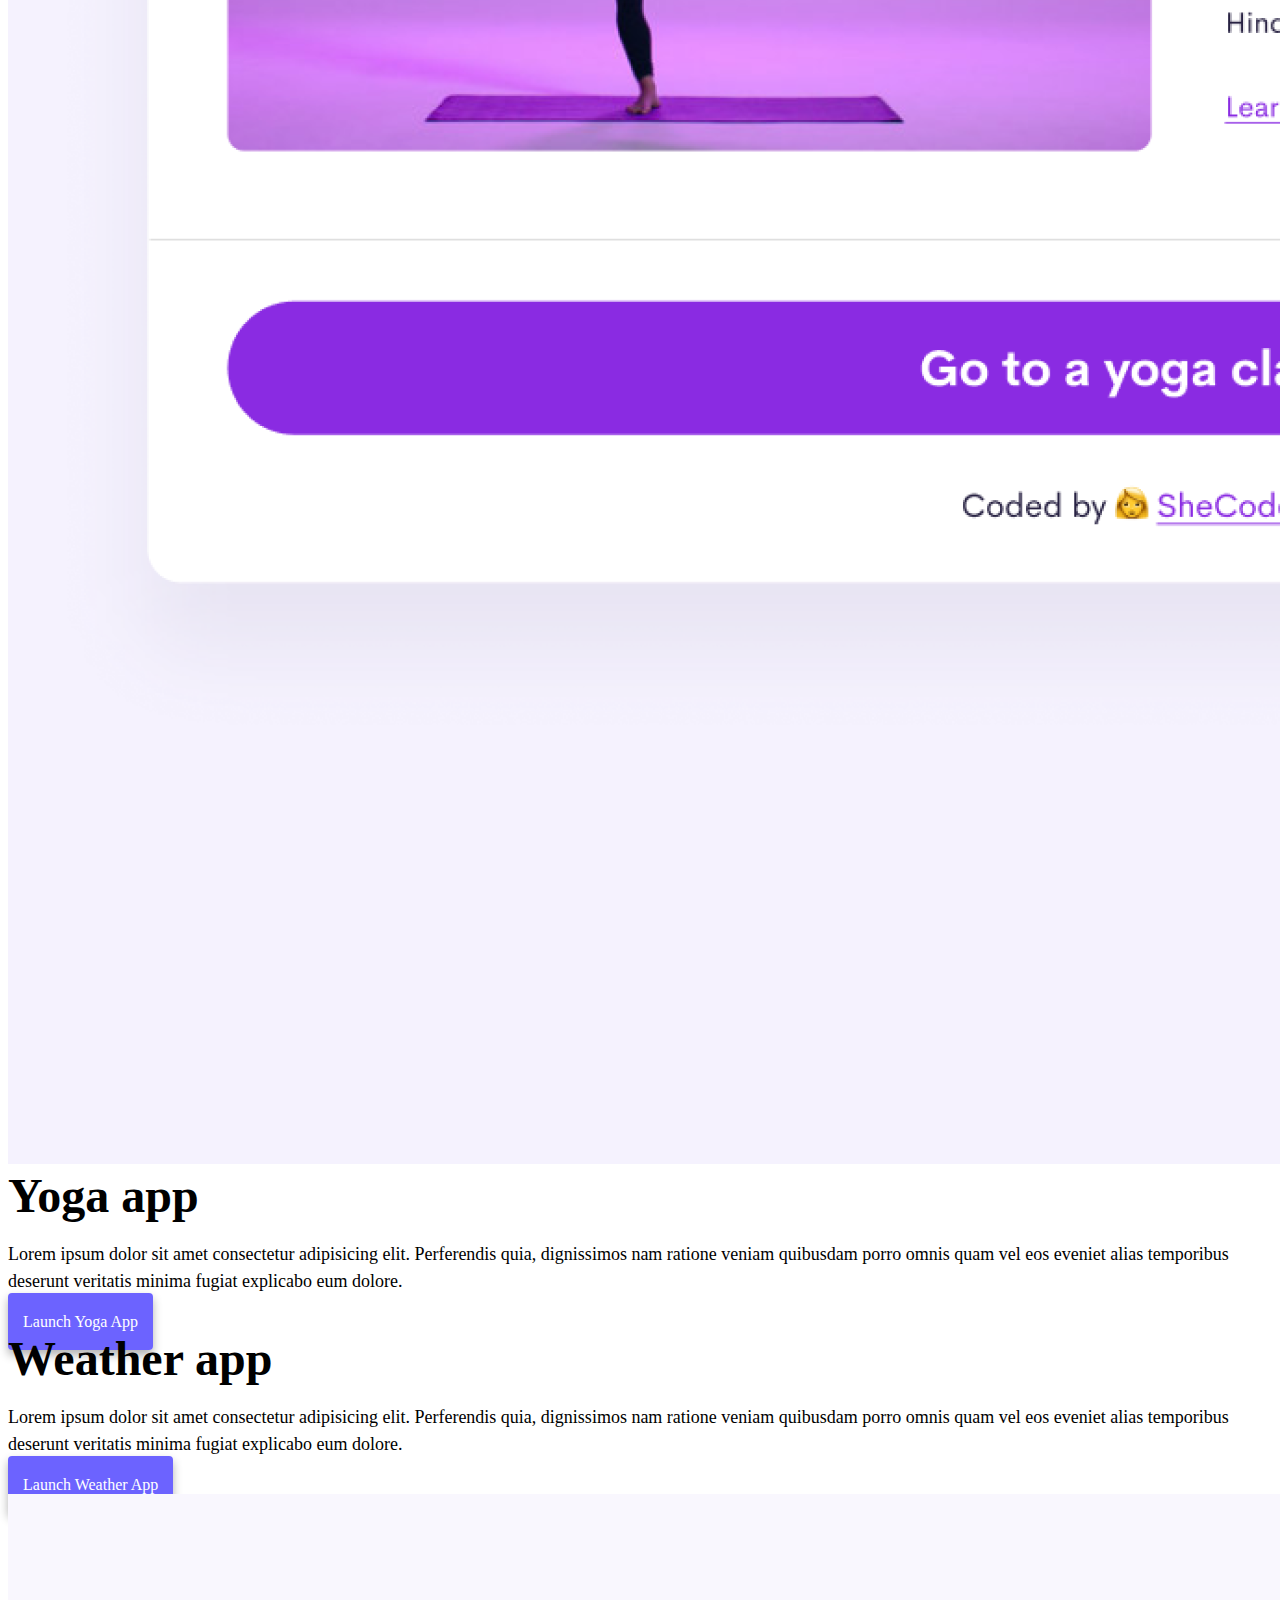
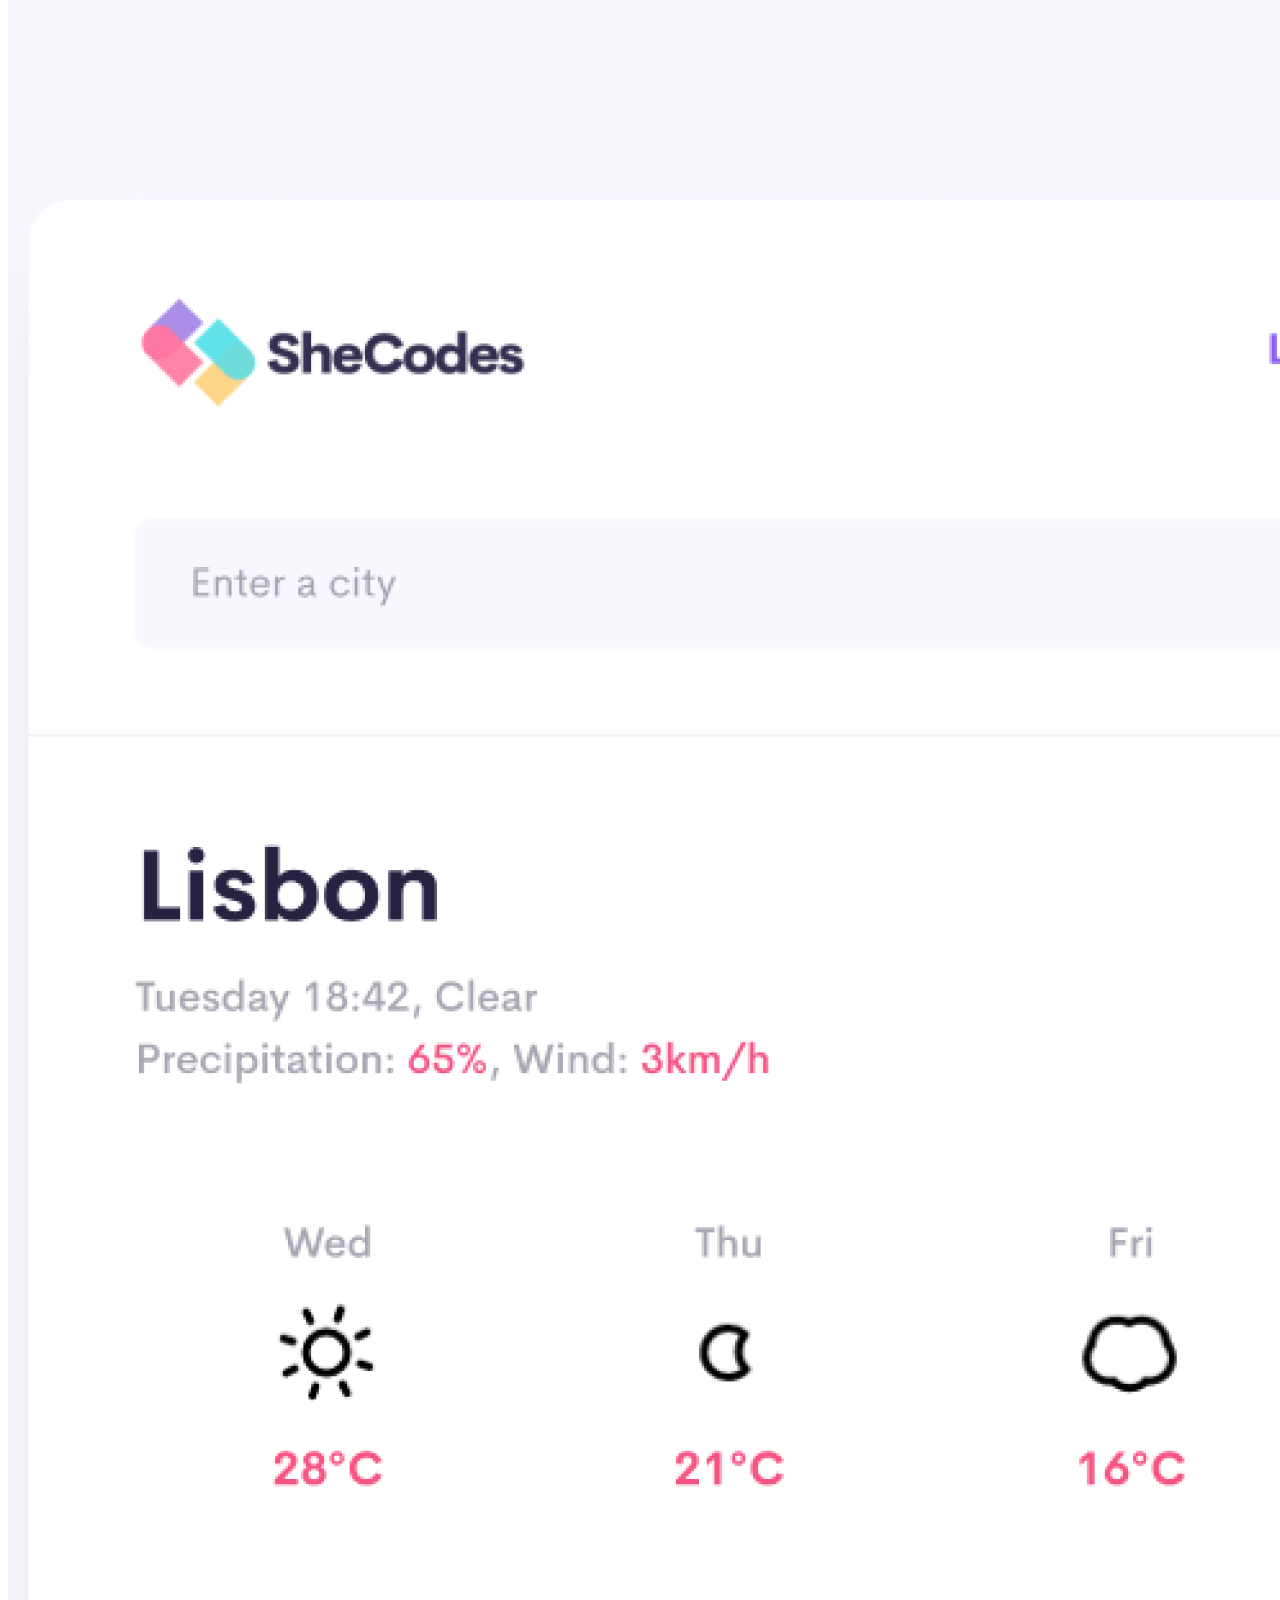
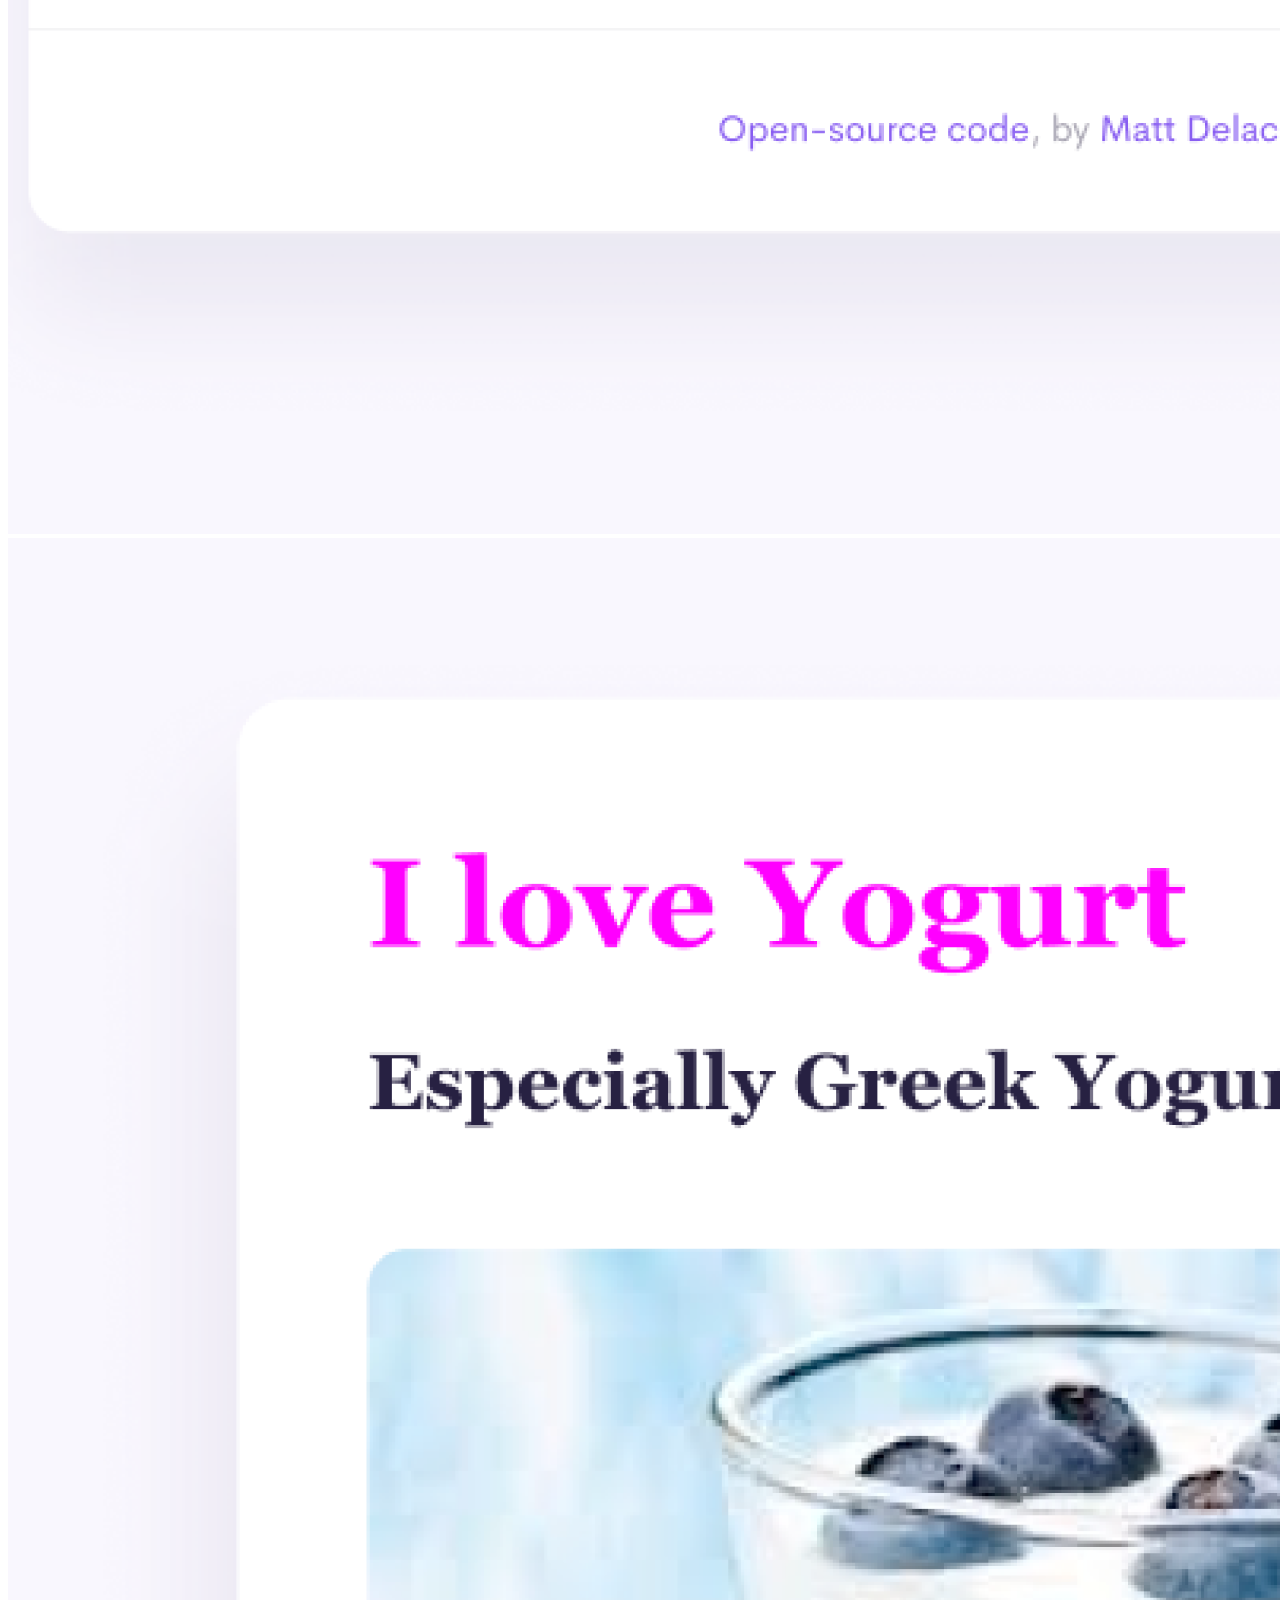
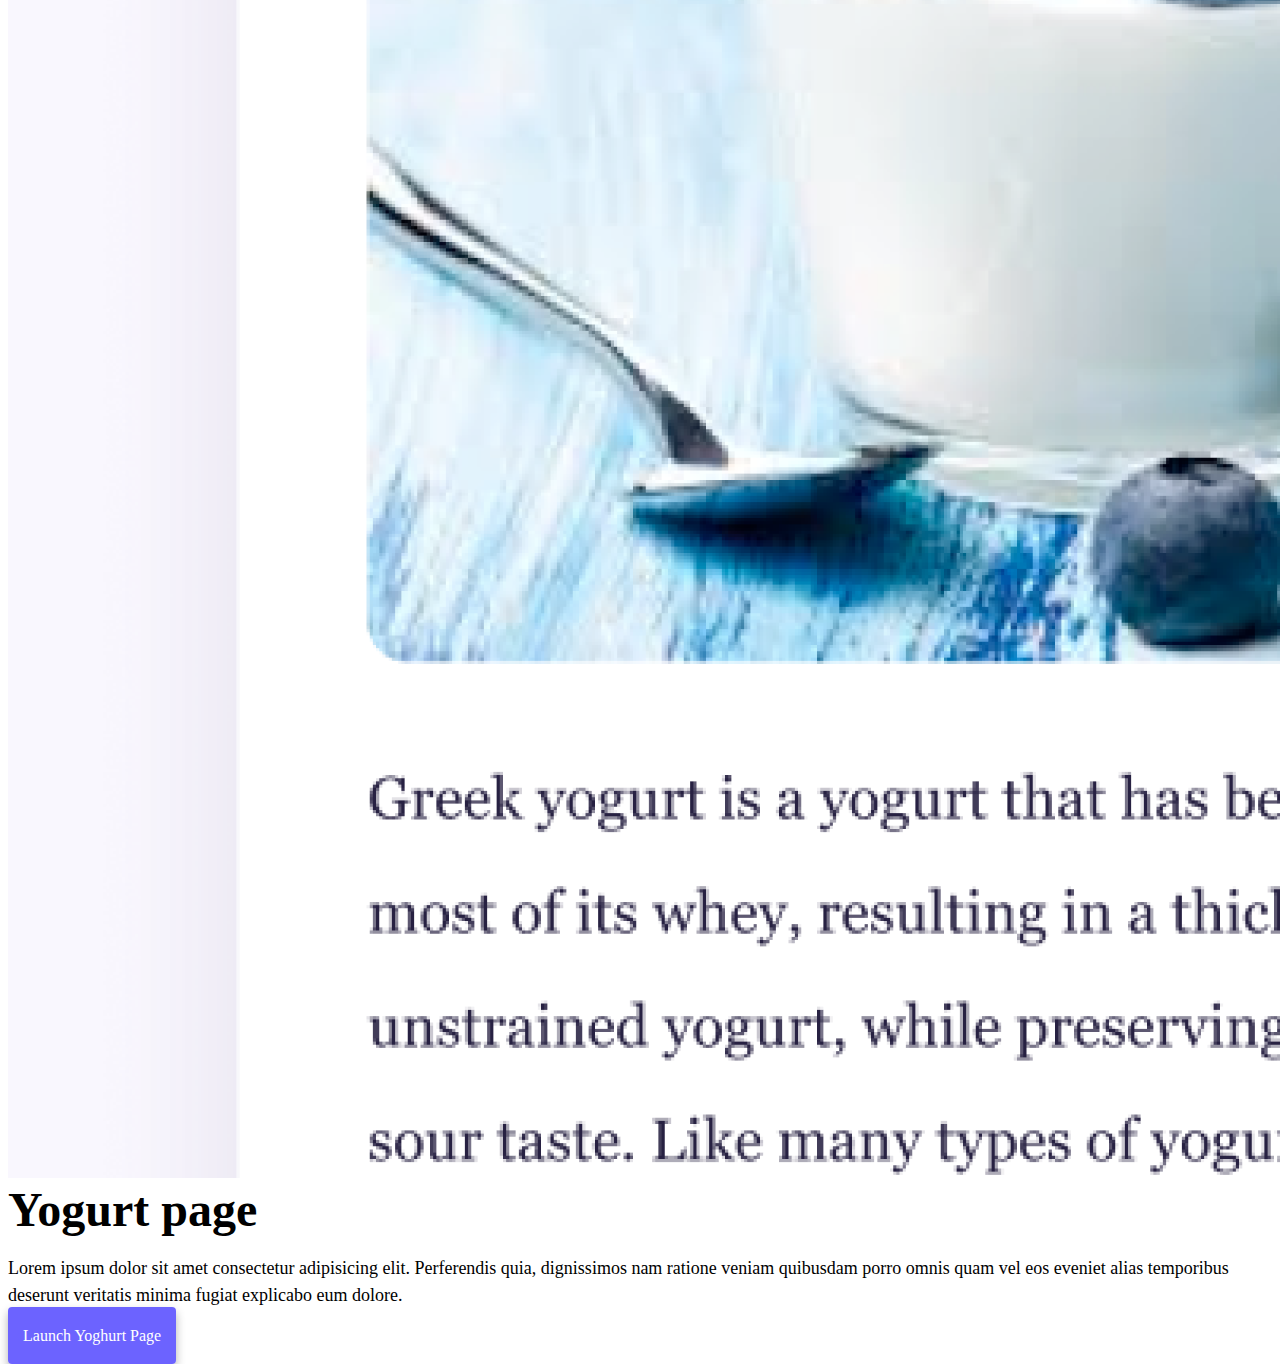
==== commit ca8c045e: "Edited name "Yoghurt:" ====
--- a/index.html
+++ b/index.html
@@ -131,7 +131,7 @@
       <div class="row mt-5">
         <div class="col-sm-6">
           <img
-            src="/images/yogurt.png"
+            src="/images/yoghurt.png"
             alt="Yoghurt page"
             class="img-fluid rounded d-none d-sm-block"
           />
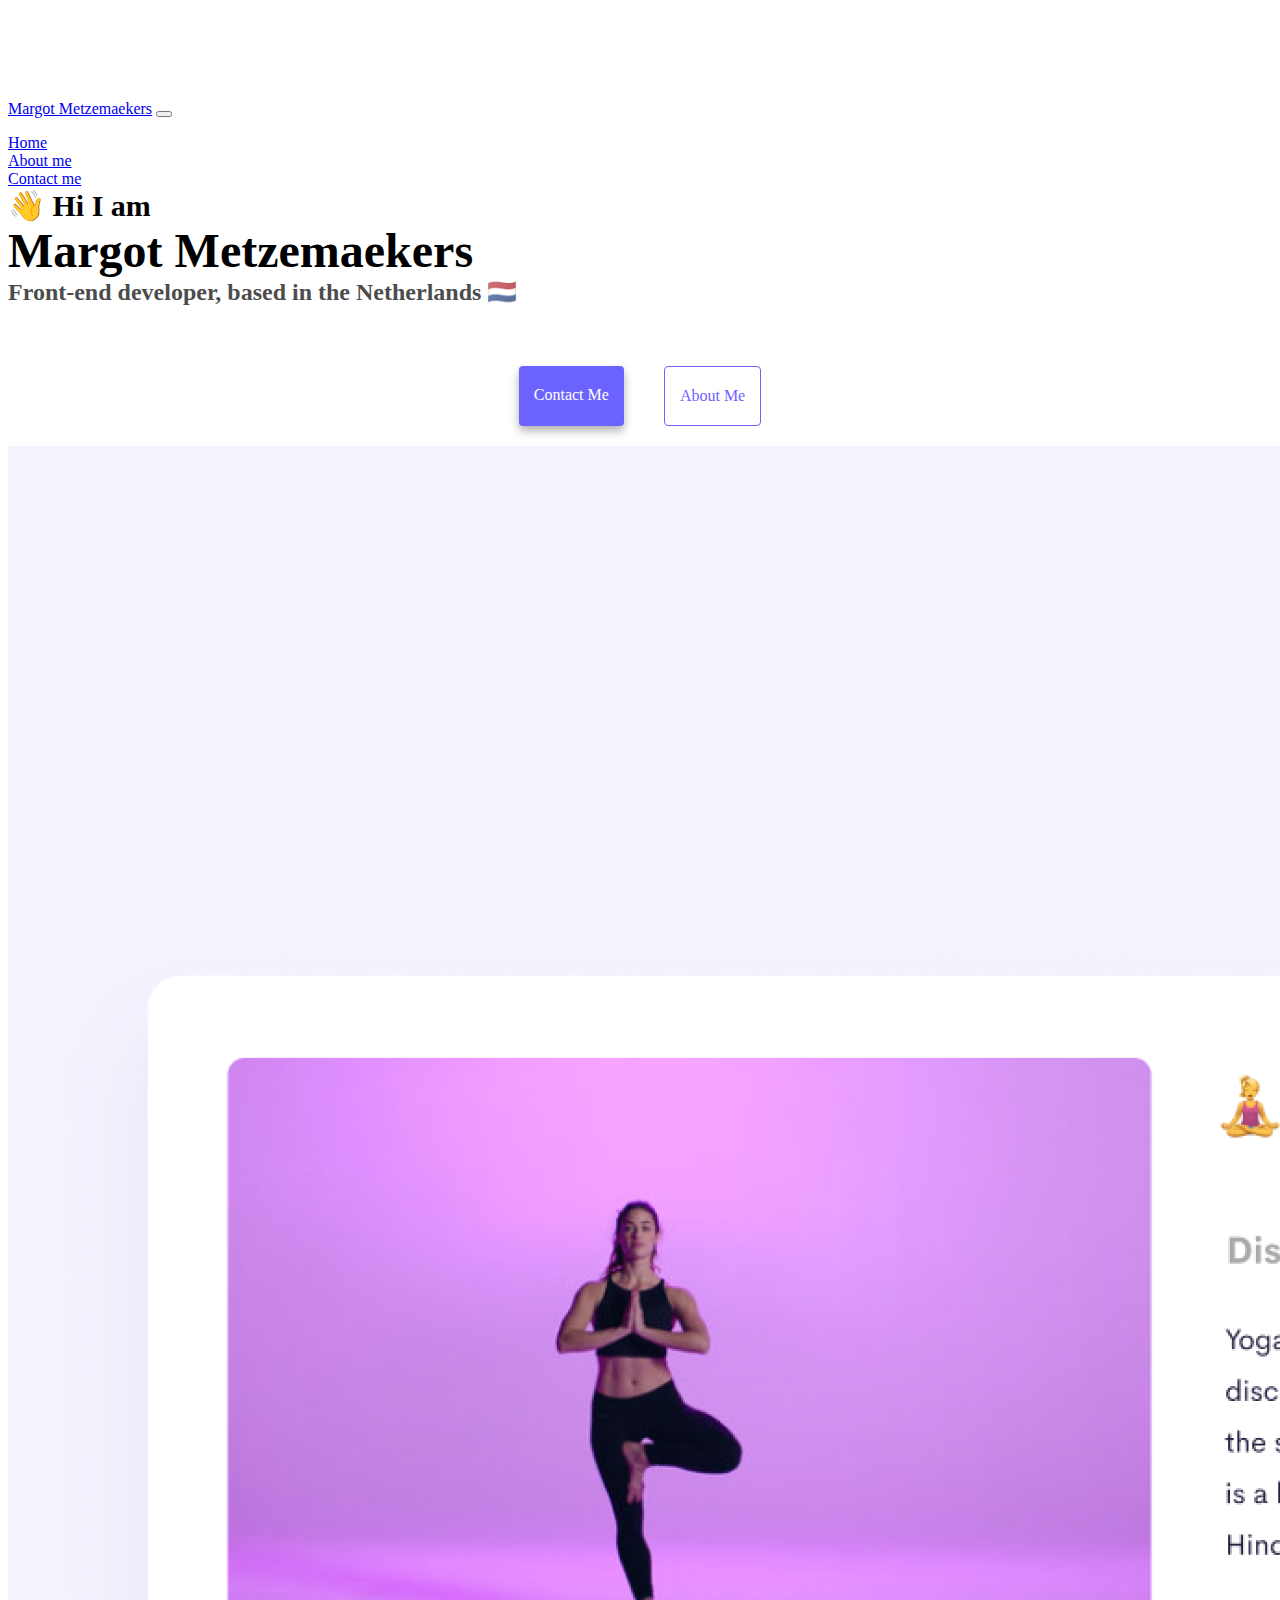
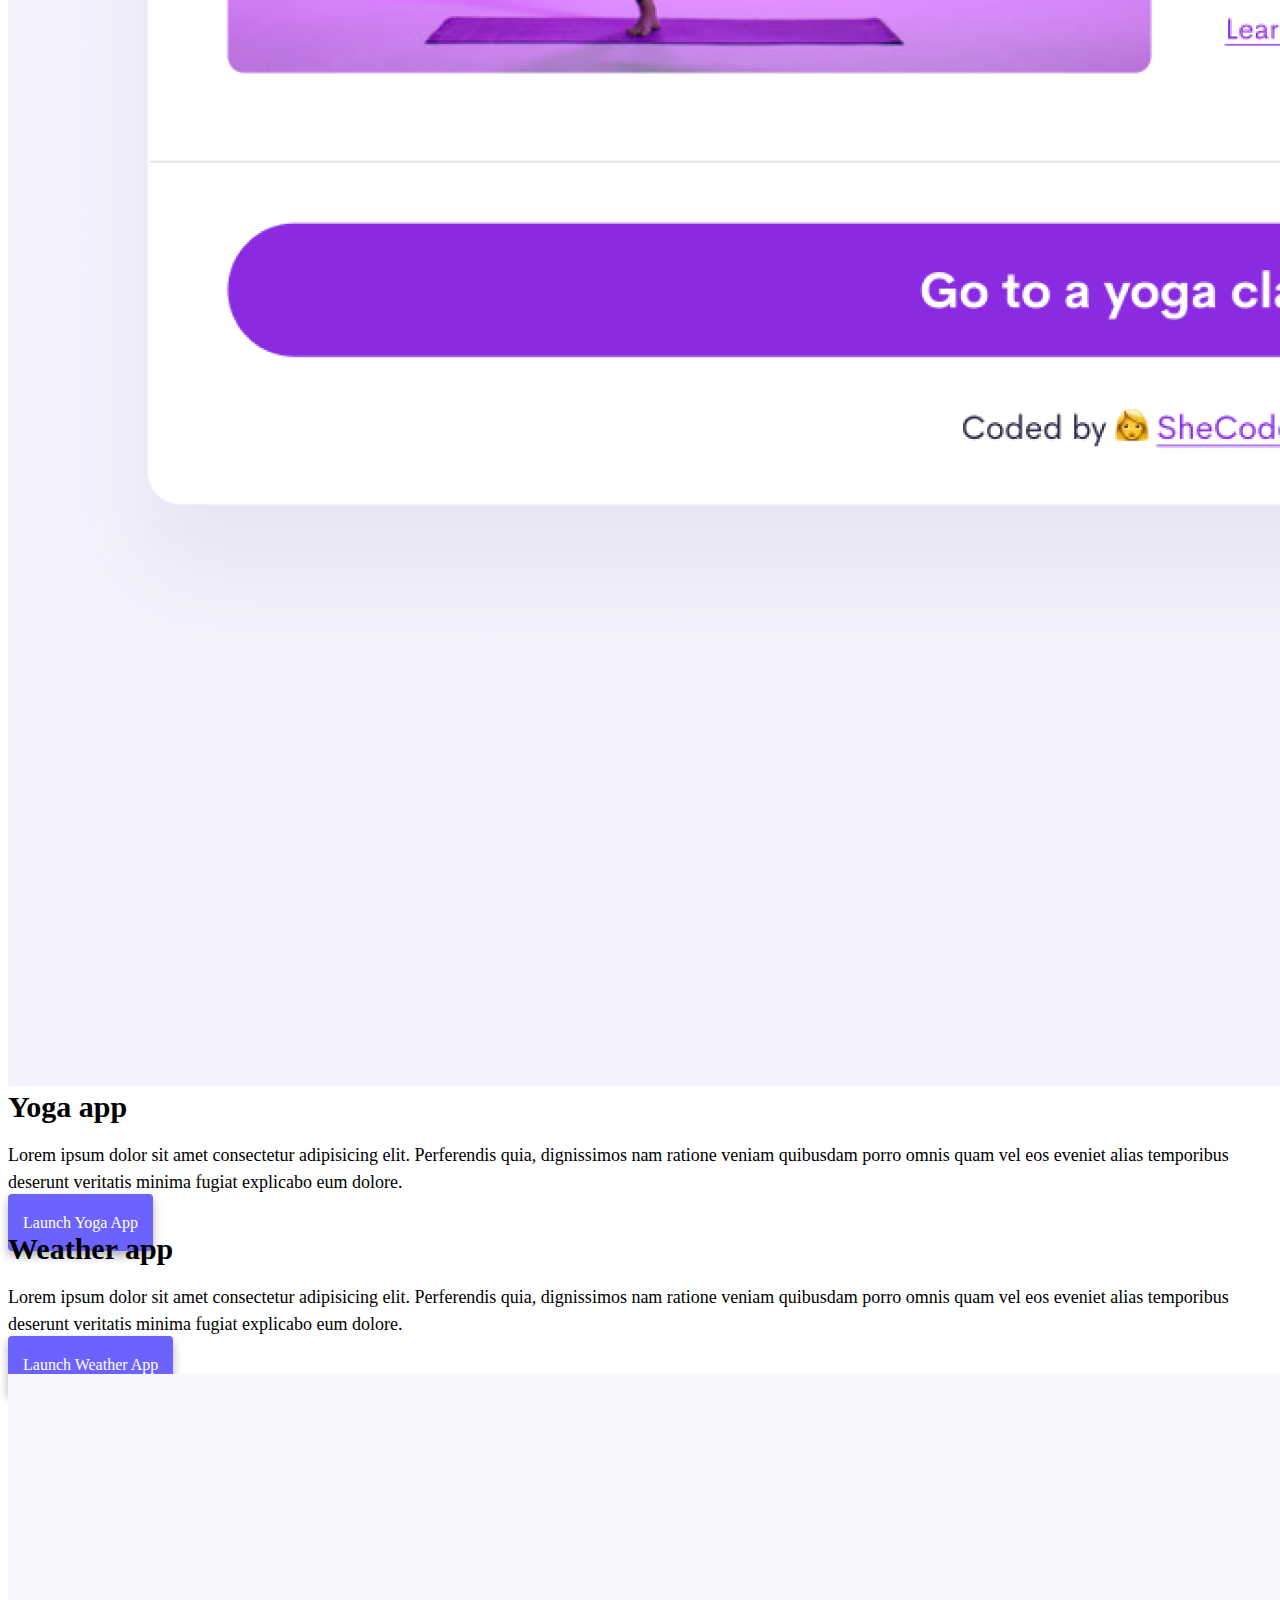
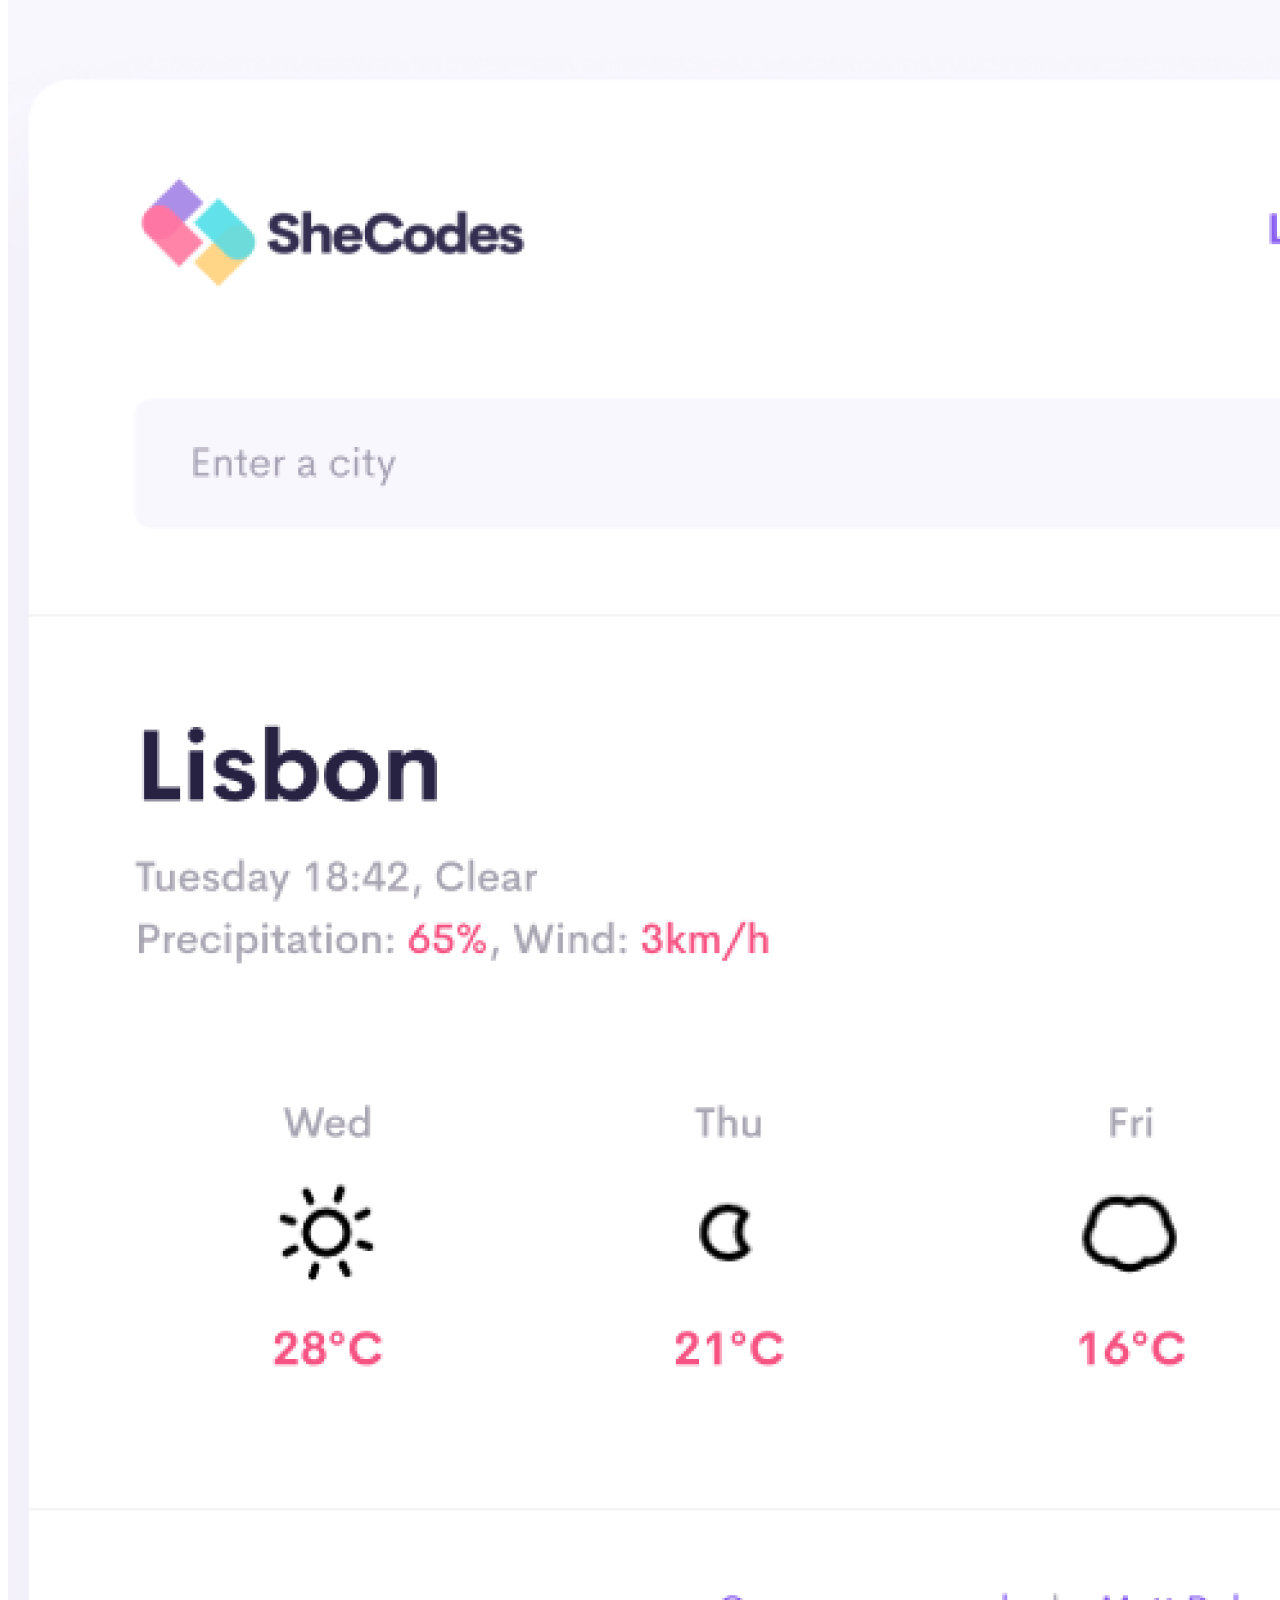
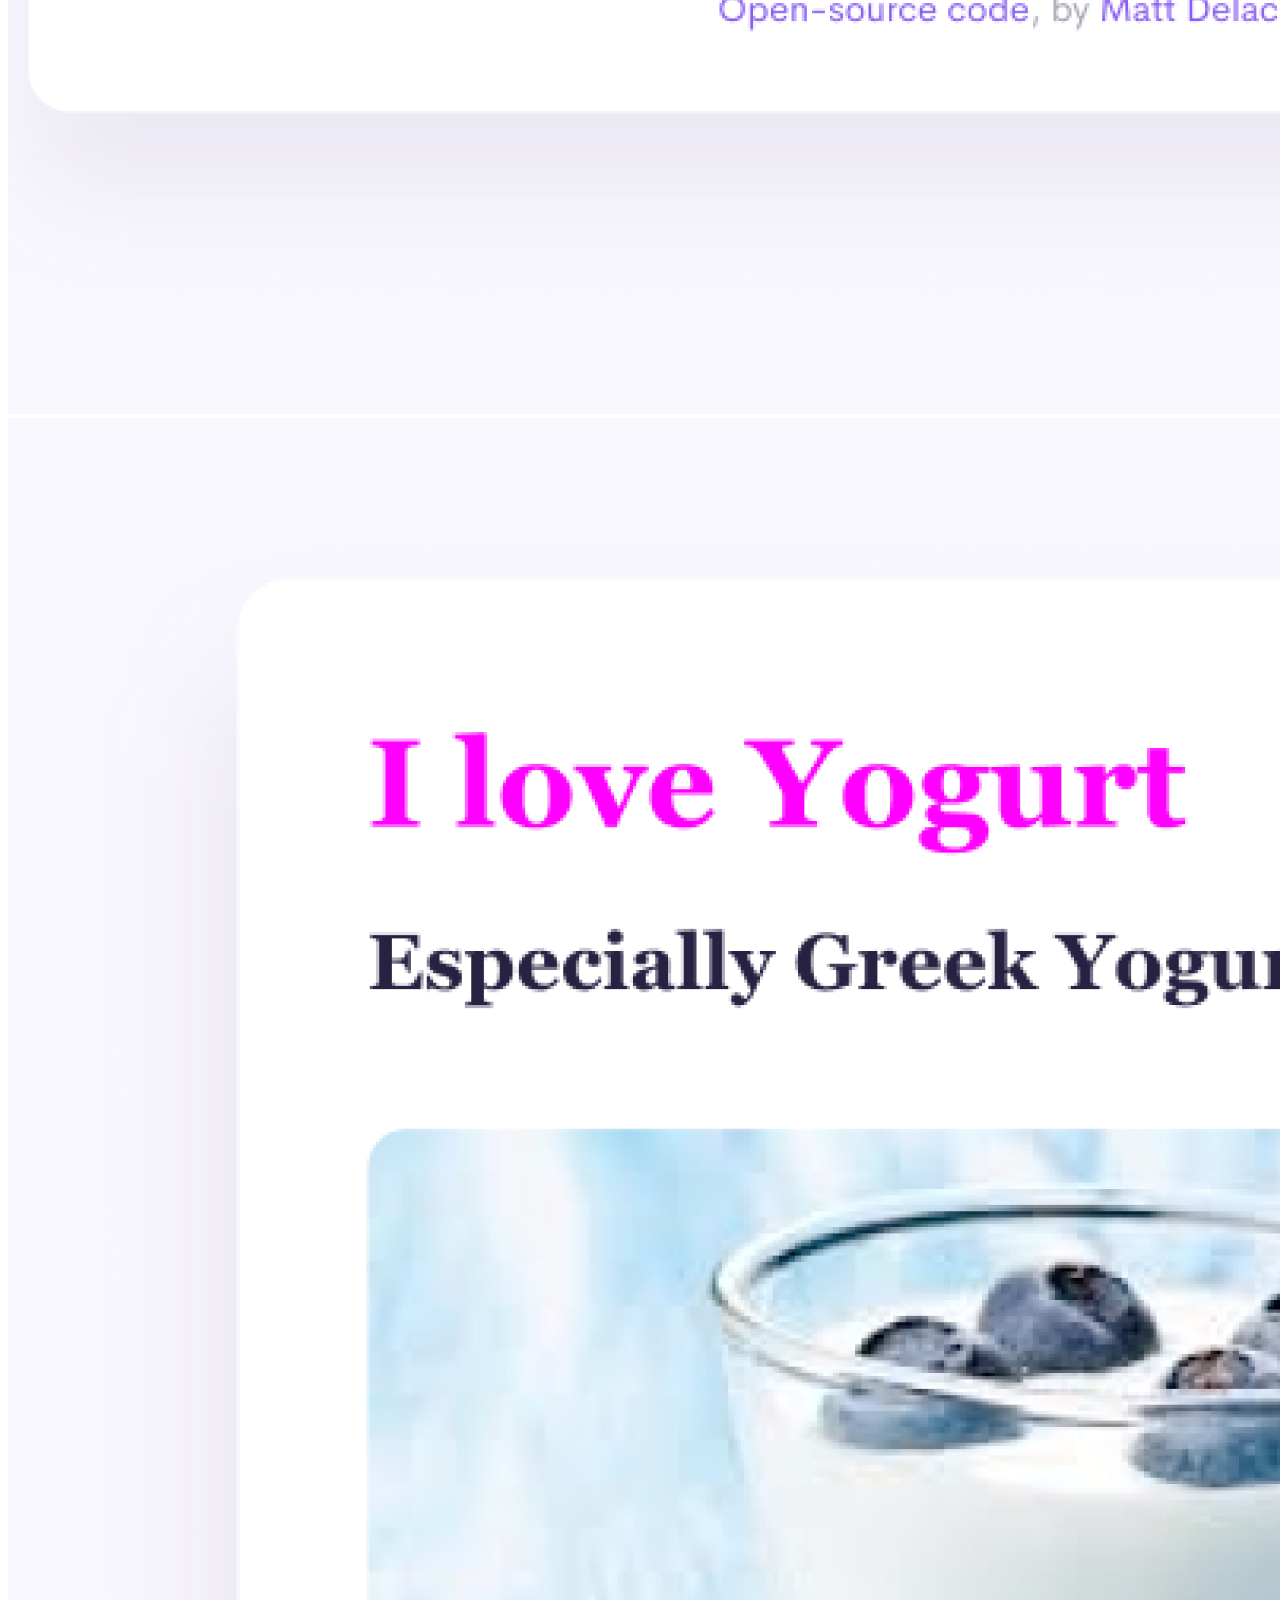
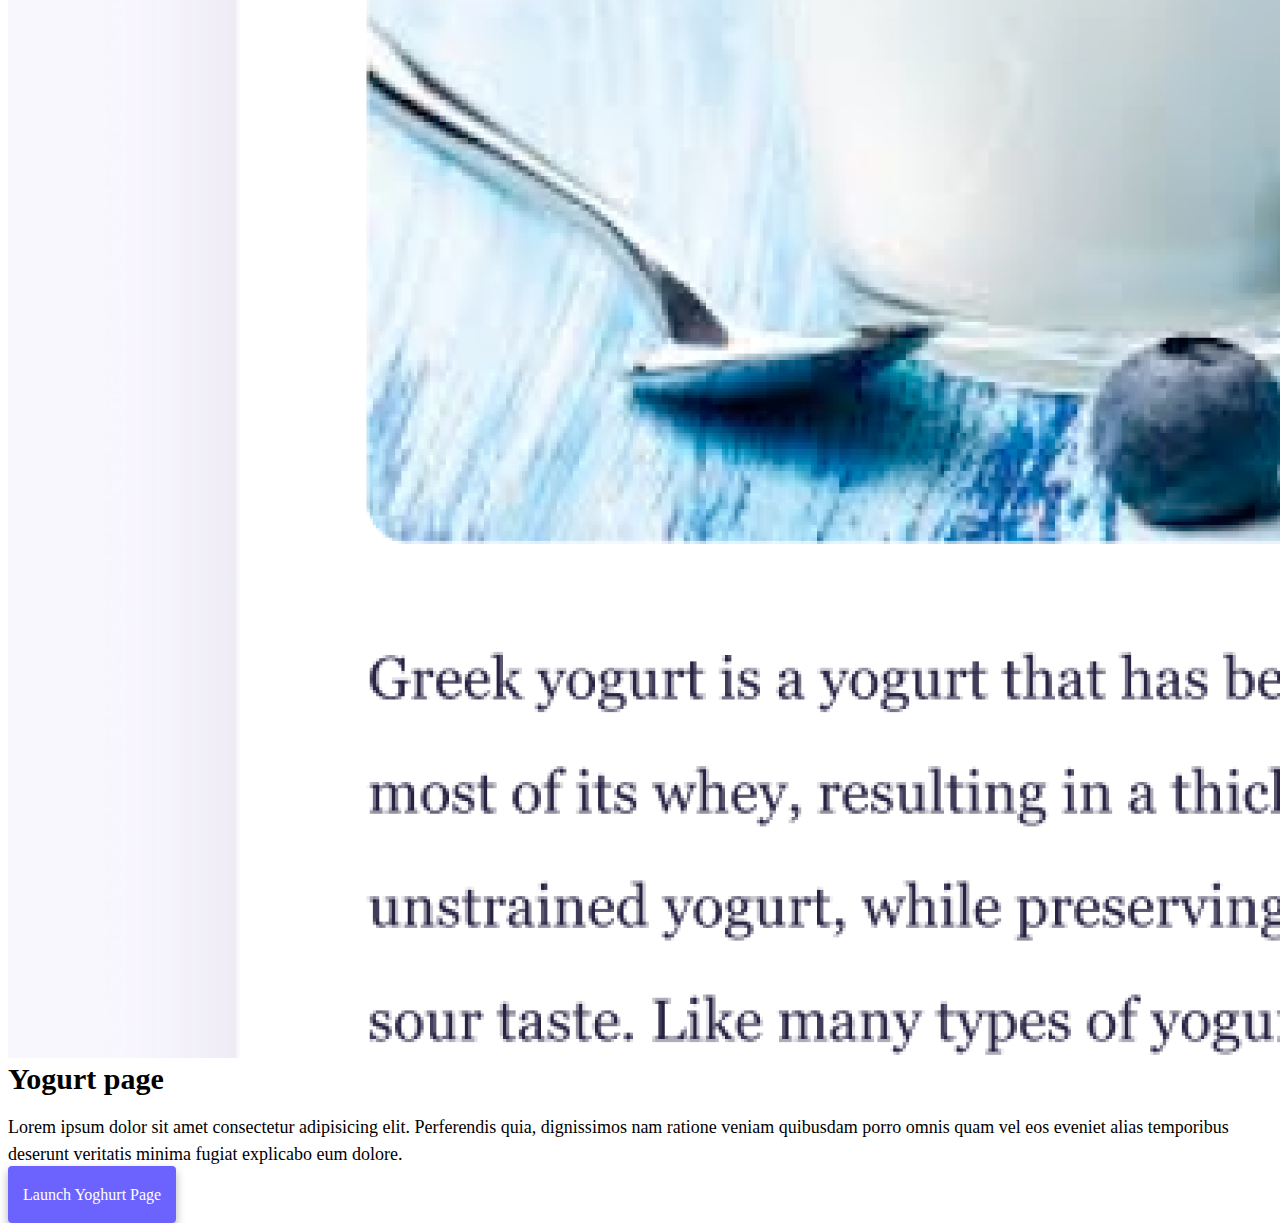
==== commit 97f481d9: "Update index.html" ====
--- a/index.html
+++ b/index.html
@@ -4,6 +4,10 @@
     <meta charset="UTF-8" />
     <meta http-equiv="X-UA-Compatible" content="IE=edge" />
     <meta name="viewport" content="width=device-width, initial-scale=1.0" />
+    <meta
+      name="description"
+      content="Margot Metzemaekers is a front-end developer based in Europe, check out her projects and contact her for job inquiries"
+    />
     <title>Front-end developer - Margot Metzemaekers</title>
     <link
       href="https://cdn.jsdelivr.net/npm/bootstrap@5.0.0-beta2/dist/css/bootstrap.min.css"
@@ -16,12 +20,14 @@
       integrity="sha384-b5kHyXgcpbZJO/tY9Ul7kGkf1S0CWuKcCD38l8YkeH8z8QjE0GmW1gYU5S9FOnJ0"
       crossorigin="anonymous"
     ></script>
-    <link rel="stylesheet" href="style.css" />
+    <link rel="stylesheet" href="/style.css" />
   </head>
   <body>
     <nav class="navbar navbar-expand-lg navbar-light bg-light fixed-top">
       <div class="container">
-        <a class="navbar-brand" href="index.html">Margot Metzemaekers</a>
+        <a class="navbar-brand" href="/" title="Homepage"
+          >Margot Metzemaekers</a
+        >
         <button
           class="navbar-toggler"
           type="button"
@@ -101,7 +107,9 @@
             explicabo eum dolore.
           </p>
           <div class="mt-5">
-            <a href="#" class="primary-link">Launch Yoga App</a>
+            <a href="#" class="primary-link project-link" title="Yoga app"
+              >Launch Yoga App</a
+            >
           </div>
         </div>
       </div>
@@ -115,7 +123,7 @@
             explicabo eum dolore.
           </p>
           <div class="mt-5">
-            <a href="#" class="primary-link" title="Weather app"
+            <a href="#" class="primary-link project-link" title="Weather app"
               >Launch Weather App</a
             >
           </div>
@@ -145,7 +153,7 @@
             explicabo eum dolore.
           </p>
           <div class="mt-5">
-            <a href="#" title="Yoghurt page" class="primary-link"
+            <a href="#" title="Yoghurt page" class="primary-link project-link"
               >Launch Yoghurt page</a
             >
           </div>
--- a/style.css
+++ b/style.css
@@ -15,11 +15,11 @@
 }
 
 h1 {
-  font-size: 96px;
+  font-size: 48px;
 }
 
 h2 {
-  font-size: 48px;
+  font-size: 30px;
 }
 
 h3 {
